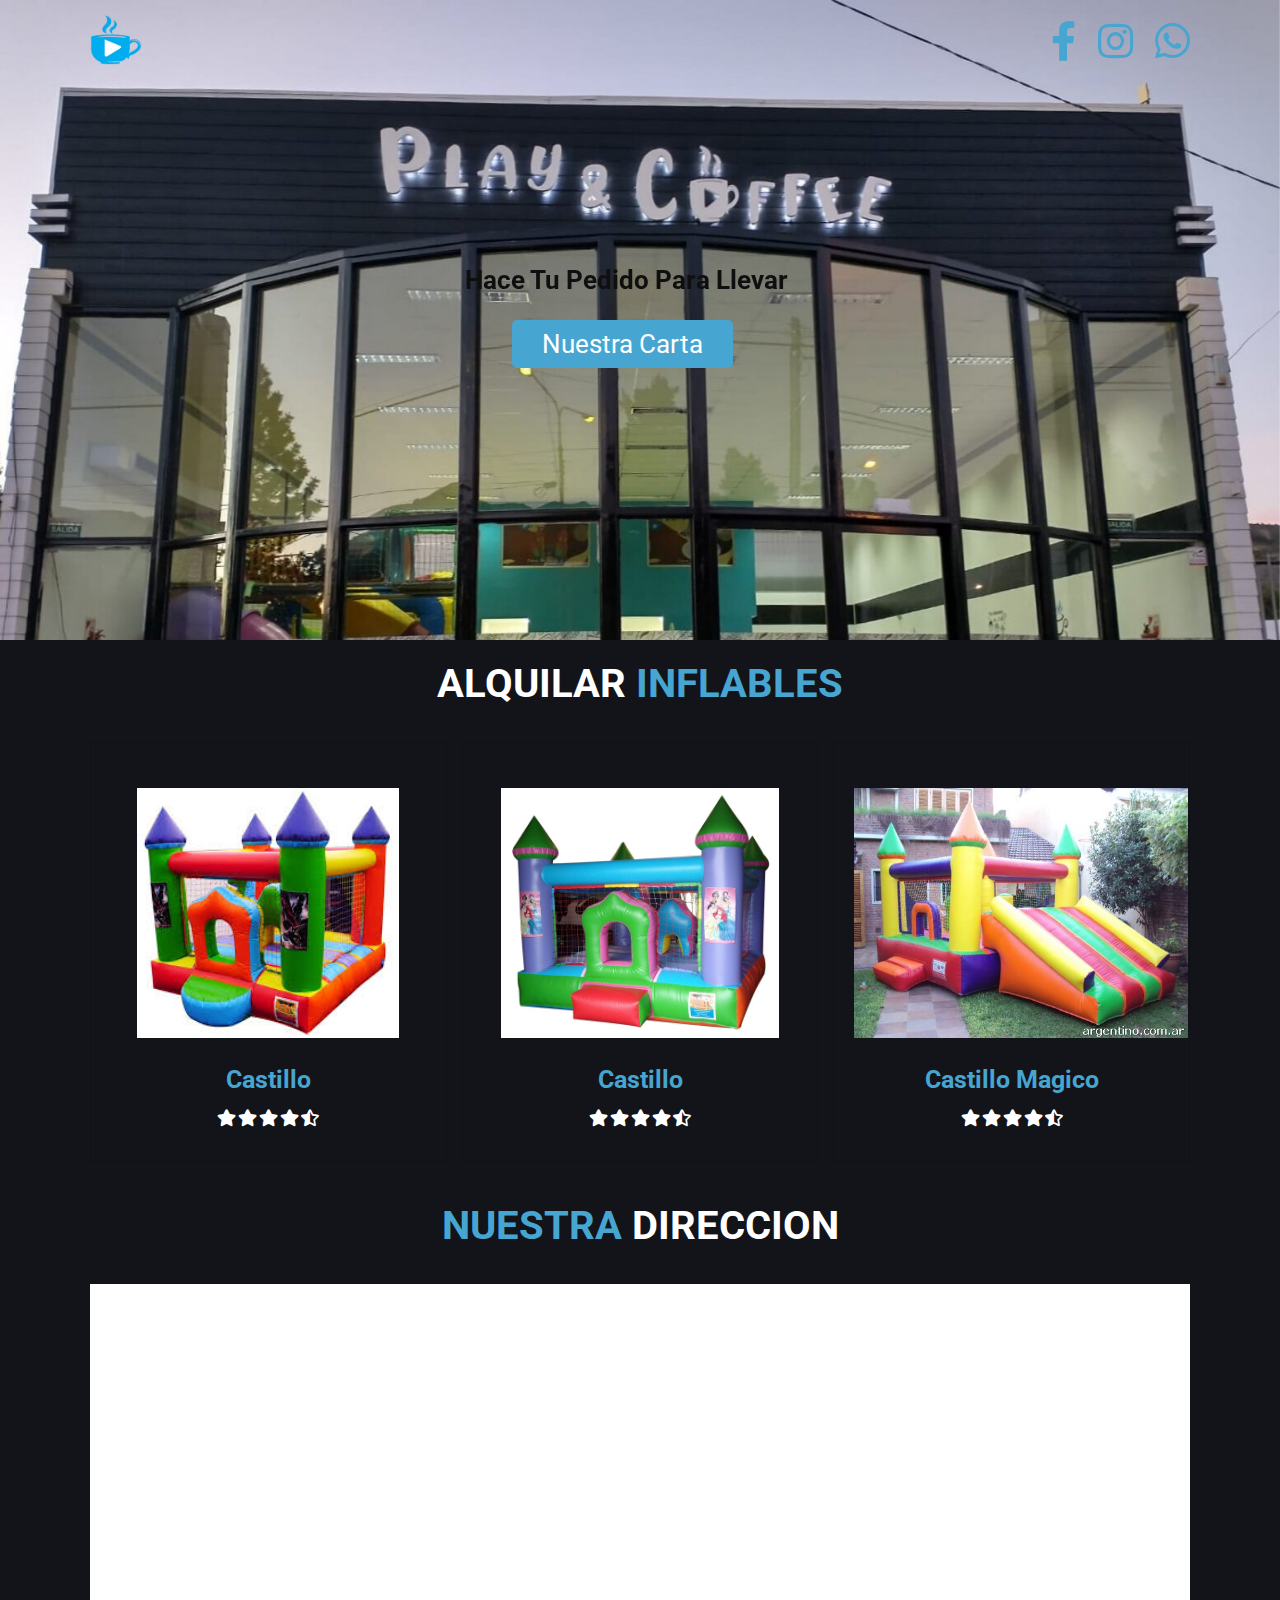
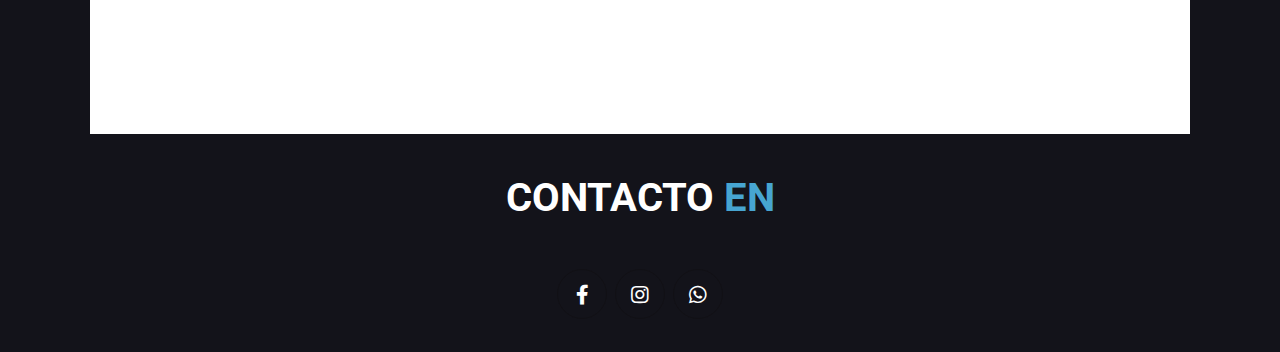
==== index.html @ 8869e9f8 "first commit" ====
<!DOCTYPE html>
<html lang="es">
<head>
  <meta charset="UTF-8">
  <meta http-equiv="X-UA-Compatible" content="IE=edge">
  <meta name="viewport" >
  <link rel="icon" type="image/png" href="/images/logo.png" />
  <link rel="stylesheet" href="https://unpkg.com/swiper/swiper-bundle.min.css"/>
  <link rel="stylesheet" href="/css/estilos.css">
  <link rel="stylesheet" href="https://cdnjs.cloudflare.com/ajax/libs/font-awesome/5.15.4/css/all.min.css">
  <meta name="viewport" content="width=device-width, initial-scale=1.0">
  <title>Play & Coffe</title>
</head>
<body>
  

  <header class="header">

    <a href="#" class="logo">
        <img src="images/logo.png" alt="">
    </a>


    <div class="icons">
        <a href="https://www.facebook.com/play.coffee.12"  class="fab fa-facebook-f"></a>
        <a href="https://www.instagram.com/playcoffee_esquel/" class="fab fa-instagram"></a>   
       <a href="https://api.whatsapp.com/send?phone=2945693070&text=Hola%20te%20escribo%20desde%20la%20pagina%20de%20play%20coffee%20me%20gustaria%20contactarme%20con%20ustedes." class="fab fa-whatsapp"></a> 
    </div>

  </header>

  <div class="swiper mySwiper">
    <div class="swiper-wrapper">
      <div class="swiper-slide">
        <img src="/images/img1.jpg" />
      </div>
      <div class="swiper-slide">
        <img src="/images/img5.jpg" />
      </div>
      <div class="swiper-slide">
        <img src="/images/img3.jpg" />
      </div>
      <div class="swiper-slide">
        <img src="/images/img4.jpg" />
      </div>
    </div>
    <!-- <div class="swiper-button-next"></div> -->
    <!-- <div class="swiper-button-prev"></div> -->
    <!-- <div class="swiper-pagination"></div> -->
  
  
     <h1>Hace tu pedido para llevar</h1>
    <button class="button"><a href="/menu.html">Nuestra carta</a></button>
         

  </div>
  
  


  <section class="products" id="products">

    <h1 class="heading"> Alquilar <span>Inflables</span> </h1>

    <div class="box-container">

        <div class="box">
            <!-- <div class="icons">
                <a href="#" class="fas fa-shopping-cart"></a>
                <a href="#" class="fas fa-heart"></a>
                <a href="#" class="fas fa-eye"></a>
            </div> -->
            <div class="image">
                <img src="images/inflable1.jpeg" alt="">
            </div>
            <div class="content">
                <h3>Castillo</h3>
                <div class="stars">
                    <i class="fas fa-star"></i>
                    <i class="fas fa-star"></i>
                    <i class="fas fa-star"></i>
                    <i class="fas fa-star"></i>
                    <i class="fas fa-star-half-alt"></i>
                </div>
                <!-- <div class="price">$15.99 <span>$20.99</span></div> -->
            </div>
        </div>

        <div class="box">
            <!-- <div class="icons">
                <a href="#" class="fas fa-shopping-cart"></a>
                <a href="#" class="fas fa-heart"></a>
                <a href="#" class="fas fa-eye"></a>
            </div> -->
            <div class="image">
                <img src="images/inflable2.jpg" alt="">
            </div>
            <div class="content">
                <h3>Castillo</h3>
                <div class="stars">
                    <i class="fas fa-star"></i>
                    <i class="fas fa-star"></i>
                    <i class="fas fa-star"></i>
                    <i class="fas fa-star"></i>
                    <i class="fas fa-star-half-alt"></i>
                </div>
                <!-- <div class="price"><span>$20.99</span></div> -->
            </div>
        </div>

        <div class="box">
            <div class="image">
                <img src="images/inflable3.jpg" alt="">
            </div>
            <div class="content">
                <h3>Castillo magico</h3>
                <div class="stars">
                    <i class="fas fa-star"></i>
                    <i class="fas fa-star"></i>
                    <i class="fas fa-star"></i>
                    <i class="fas fa-star"></i>
                    <i class="fas fa-star-half-alt"></i>
                </div>
                <!-- <div class="price">$15.99 <span>$20.99</span></div> -->
            </div>
        </div>

    </div>

</section>


<section class="contact" id="contact">

  <h1 class="heading"> <span>Nuestra </span> direccion </h1>

  <div class="row">

      <iframe class="map" src="https://www.google.com/maps/embed?pb=!1m18!1m12!1m3!1d2922.5053724775084!2d-71.30582628494669!3d-42.904381579154105!2m3!1f0!2f0!3f0!3m2!1i1024!2i768!4f13.1!3m3!1m2!1s0x961dad603b9bc92f%3A0xb3a872627542bf66!2sPlay%20Coffee!5e0!3m2!1ses-419!2sar!4v1647810078936!5m2!1ses-419!2sar" width="600" height="450" style="border:0;" allowfullscreen="" loading="lazy"></iframe>
  </div>

</section>

<section class="footer">

  <h1 class="heading"> Contacto <span> en</span></h1>

  <div class="share">
      <a href="https://www.facebook.com/play.coffee.12" class="fab fa-facebook-f"></a>
      <a href="https://www.instagram.com/playcoffee_esquel/" class="fab fa-instagram"></a>   
      <a href="https://api.whatsapp.com/send?phone=2945693070&text=Hola%20te%20escribo%20desde%20la%20pagina%20de%20play%20coffee%20me%20gustaria%20contactarme%20con%20ustedes." class="fab fa-whatsapp"></a>    
  </div>

</section>  
<script src="https://unpkg.com/swiper/swiper-bundle.min.js"></script>

  <script src="/script/script.js"></script>
</body>
</html>
---- css/estilos.css ----
@import url('https://fonts.googleapis.com/css2?family=Roboto:wght@100;300;400;500;700&display=swap');

:root{
    --main-color:#47a5d1;
    --black:#13131a;
    --bg:#fff;
    --border:.1rem solid rgba(12, 11, 11, 0.3);
}

*{
    font-family: 'Roboto', sans-serif;
    margin:0; padding:0;
    box-sizing: border-box;
    outline: none; border:none;
    text-decoration: none;
    text-transform: capitalize;
    transition: .2s linear;
}

section{
  padding:2rem 7%;
}

html{
    font-size: 62.5%;
    overflow-x: hidden;
    scroll-padding-top: 9rem;
    scroll-behavior: smooth;
}
.heading{
  text-align: center;
  color:var(--bg);
  text-transform: uppercase;
  padding-bottom: 3.5rem;
  font-size: 4rem;
}

.heading span{
  color:var(--main-color);
  text-transform: uppercase;
}




/* inicio header */
.header{
  display: flex;
  align-items: center;
  justify-content: space-between;
  padding:1.5rem 7%;
  position: absolute;
  top:0; left: 0; right: 0;
  z-index: 1000;
}

.header .logo img{
  height: 5rem;
  
}

.header .navbar a{
  margin:0 1rem;
  font-size: 1.6rem;
  color:black;
}

.header .navbar a:hover{
  color:var(--main-color);
  border-bottom: .1rem solid var(--main-color);
  padding-bottom: .5rem;
}

.header .icons a{
  color:var(--main-color);
  cursor: pointer;
  font-size: 4rem;
  margin-left: 2rem;
}

.header .icons div:hover{
  color:var(--main-color);
}




/* fin header */

/* inicio swiper */
.swiper {
  display: flex;
  width: 100%;
  height: auto;
  max-height: 640px;
}

.swiper h1{
  border-radius: 5px;
  position: absolute;
  top: 40%;
  left: 34%;
  margin: auto;
  z-index: 99;
  color: rgb(15, 15, 15);
  text-align: center;
  font-size: 2.6em;
  padding:.9rem 3rem;
  /* background:#47a5d1; */

}





.swiper .button{
    border-radius: 5px;
    position: absolute;
    top: 50%;
    left: 40%;
    margin: auto;
    z-index: 99;
    color: rgb(250, 250, 250);
    text-align: center;
    font-size: 2.6em;
    padding:.9rem 3rem;
    background:#47a5d1;
    cursor: pointer;
  
}

.swiper .button a{
  color: var(--bg);
}


.swiper .button:hover{

  letter-spacing: .2rem;
}

.swiper-slide {
  text-align: center;
  font-size: 18px;
  background: #fff;

  /* Center slide text vertically */
  display: -webkit-box;
  display: -ms-flexbox;
  display: -webkit-flex;
  display: flex;
  -webkit-box-pack: center;
  -ms-flex-pack: center;
  -webkit-justify-content: center;
  justify-content: center;
  -webkit-box-align: center;
  -ms-flex-align: center;
  -webkit-align-items: center;
  align-items: center;
}

.swiper-slide img {
  display: block;
  width: 100%;
  height: 100%;
  object-fit: cover;
}

.swiper .box-container{
  display: grid;
  grid-template-columns: repeat(auto-fit, minmax(30rem, 1fr));
  gap:1.5rem;
  background: #13131a;
  /* background: var(--black); */
}

/* fin swiper */

/* inicio productos */
.products{
  background: var(--black);
}

.products .box-container{
  display: grid;
  grid-template-columns: repeat(auto-fit, minmax(30rem, 1fr));
  gap:1.5rem;
  /* background: var(--black); */
}

.products .box-container .box{
  text-align: center;
  border:var(--border);
  padding: 2rem;
}

.products .box-container .box .icons a{
  height: 5rem;
  width: 5rem;
  line-height: 5rem;
  font-size: 2rem;
  border:var(--border);
  color:#fff;
  margin:.3rem;
}

.products .box-container .box .icons a:hover{
  background:var(--main-color);
}

.products .box-container .box .image{
  padding: 2.5rem 0;
}

.products .box-container .box .image img{
  height: 25rem;
}

.products .box-container .box .content h3{
  color:var(--main-color);
  font-size: 2.5rem;
}

.products .box-container .box .content .stars{
  padding: 1.5rem;
}

.products .box-container .box .content .stars i{
  font-size: 1.7rem;
  color: var(--bg);
}

.products .box-container .box .content .price{
  color:#fff;
  font-size: 2.5rem;
}

.products .box-container .box .content .price span{
  text-decoration: line-through;
  font-weight: lighter;
  font-size: 1.5rem;
}
/* fin productos */
/* inicio contacto */
.contact{
  background: var(--black);
}
.contact .row{
  display: flex;
  background:var(--bg);
  flex-wrap: wrap;
  gap:1rem;
}

.contact .row .map{
  flex:1 1 45rem;
  width: 100%;
  object-fit: cover;
}
/* fin productos */


.footer{
  background:var(--black);
  text-align: center;
}

.footer .share{
  padding:1rem 0;
}

.footer .share a{
  height: 5rem;
  width: 5rem;
  line-height: 5rem;
  font-size: 2rem;
  color:#fff;
  border:var(--border);
  margin:.3rem;
  border-radius: 50%;
}

.footer .share a:hover{
  background-color: var(--main-color);
}

.footer .links{
  display: flex;
  justify-content: center;
  flex-wrap: wrap;
  padding:2rem 0;
  gap:1rem;
}

.footer .links a{
  padding:.7rem 2rem;
  color:#fff;
  border:var(--border);
  font-size: 2rem;
}

.footer .links a:hover{
  background:var(--main-color);
}

.footer .credit{
  font-size: 2rem;
  color:#fff;
  font-weight: lighter;
  padding:1.5rem;
}

.footer .credit span{
  color:var(--main-color);
}

/* Media */
@media(max-width: 780px){

 
  .header .logo img{
    margin-top: 9px;
    height: 2.5rem;
  }
 
  .header .icons a{
    color:var(--main-color);

    cursor: pointer;
    font-size: 3rem;
    margin-left: 2rem;
  }


  .swiper h1{
    border-radius: 5px;
    position: absolute;
    top: 23%;
    left: 4%;
    margin: auto;
    z-index: 99;
    color: rgb(250, 250, 250);
    text-align: center;
    font-size: 2.1em;
    padding:.9rem 3rem;
    /* background:#47a5d1; */
  
  }
  
  .swiper .button{
      border-radius: 5px;
      position: absolute;
      top: 34%;
      left: 20%;
      margin: auto;
      z-index: 99;
      color: rgb(250, 250, 250);
      text-align: center;
      font-size: 1.6em;
      padding:.7rem 3rem;
      background:#47a5d1;
      cursor: pointer;
    
  }
}



@media(max-width: 480px){

 
  .header .logo img{
    margin-top: 9px;
    height: 2.5rem;
  }
 
  .header .icons a{
    color:var(--main-color);

    cursor: pointer;
    font-size: 2.5rem;
    margin-left: 2rem;
  }


  .swiper h1{
    border-radius: 5px;
    position: absolute;
    top: 23%;
    left: 4%;
    margin: auto;
    z-index: 99;
    color: rgb(250, 250, 250);
    text-align: center;
    font-size: 1.6em;
    padding:.9rem 3rem;
    /* background:#47a5d1; */
  
  }
  
  .swiper .button{
      border-radius: 5px;
      position: absolute;
      top: 34%;
      left: 20%;
      margin: auto;
      z-index: 99;
      color: rgb(250, 250, 250);
      text-align: center;
      font-size: 1.6em;
      padding:.7rem 3rem;
      background:#47a5d1;
      cursor: pointer;
    
  }
}


@media(max-width: 480px){

 
  .header .logo img{
    margin-top: 9px;
    height: 1.5rem;
  }
 
  .header .icons a{
    color:var(--main-color);

    cursor: pointer;
    font-size: 1.5rem;
    margin-left: 2rem;
  }


  .swiper h1{
    border-radius: 5px;
    position: absolute;
    top: 27%;
    left: 10%;
    margin: auto;
    z-index: 99;
    color: rgb(250, 250, 250);
    text-align: center;
    font-size: 0.9rem;
    padding:.9rem 3rem;
    /* background:#47a5d1; */
  
  }
  
  .swiper .button{
      border-radius: 5px;
      position: absolute;
      top: 39%;
      left: 25%;
      margin: auto;
      z-index: 99;
      color: rgb(250, 250, 250);
      text-align: center;
      font-size: 0.6em;
      padding:.7rem 3rem;
      background:#47a5d1;
      cursor: pointer;
    
  }
}
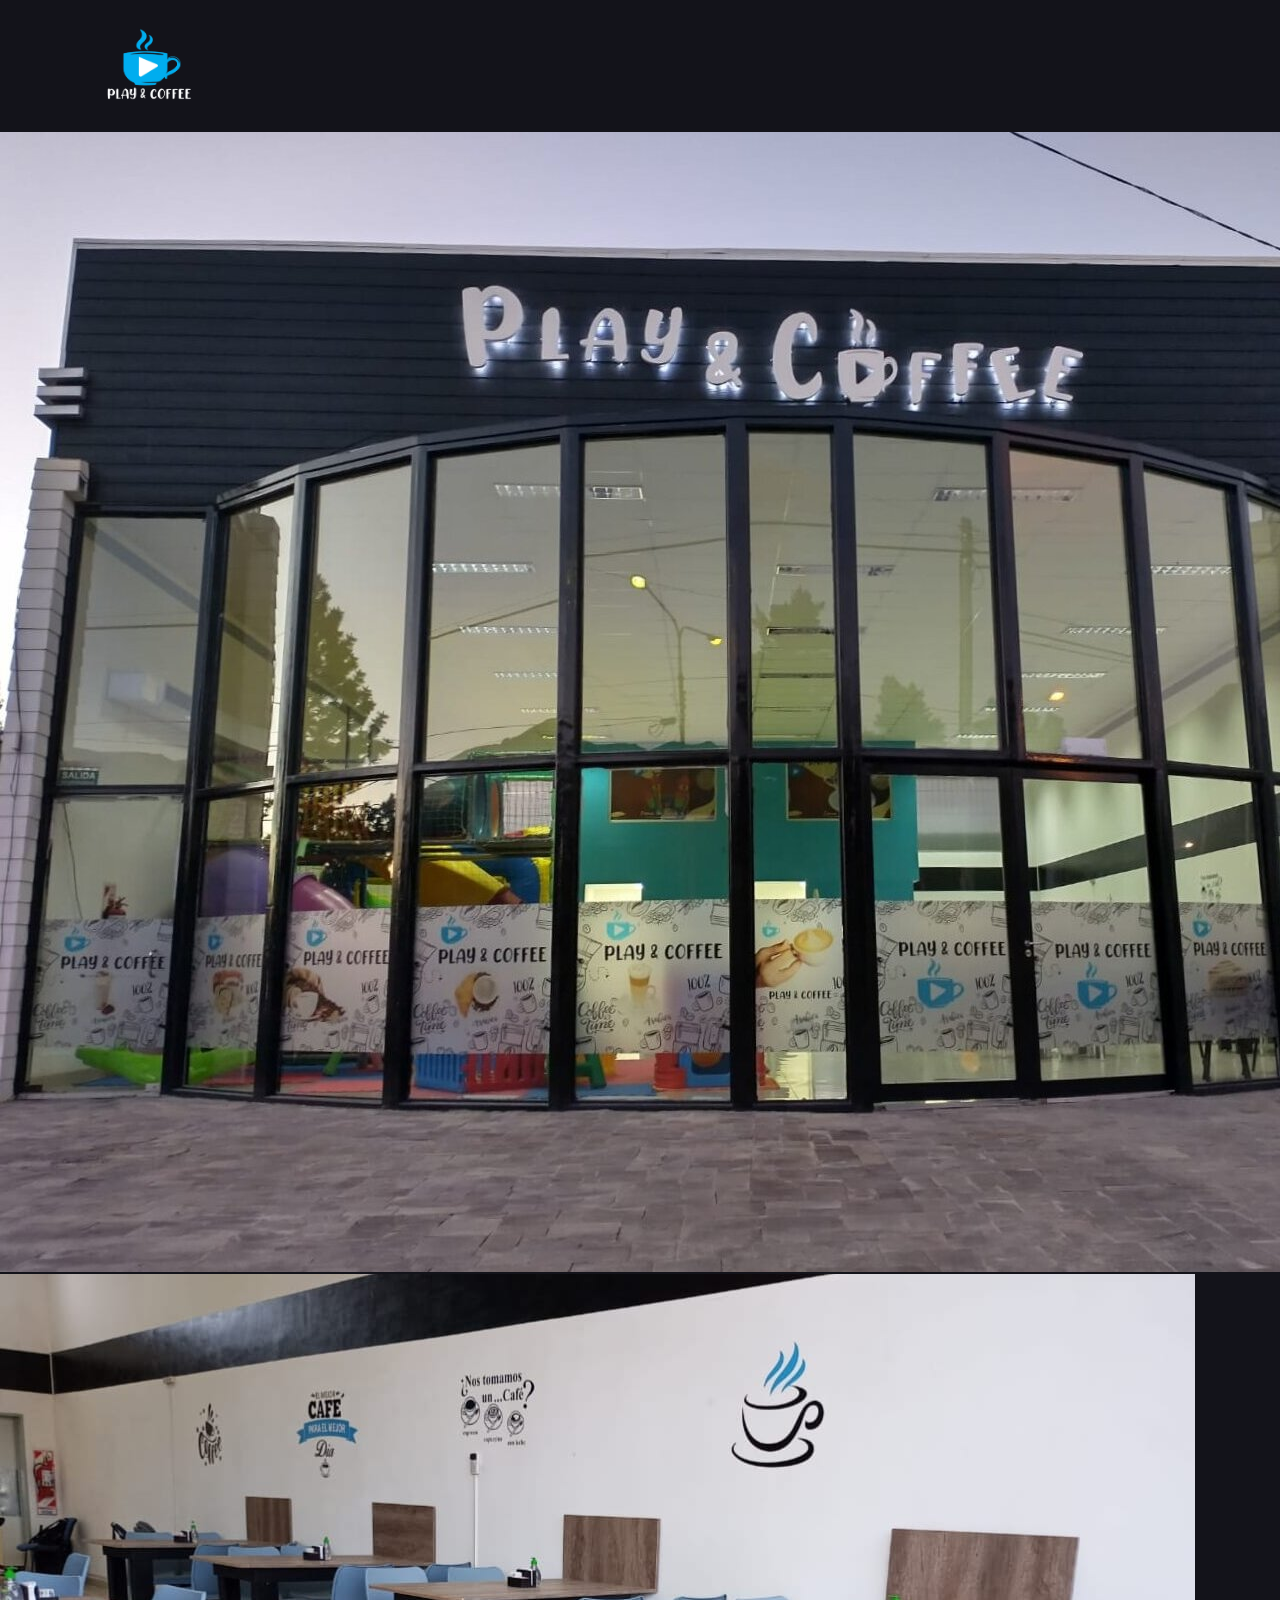
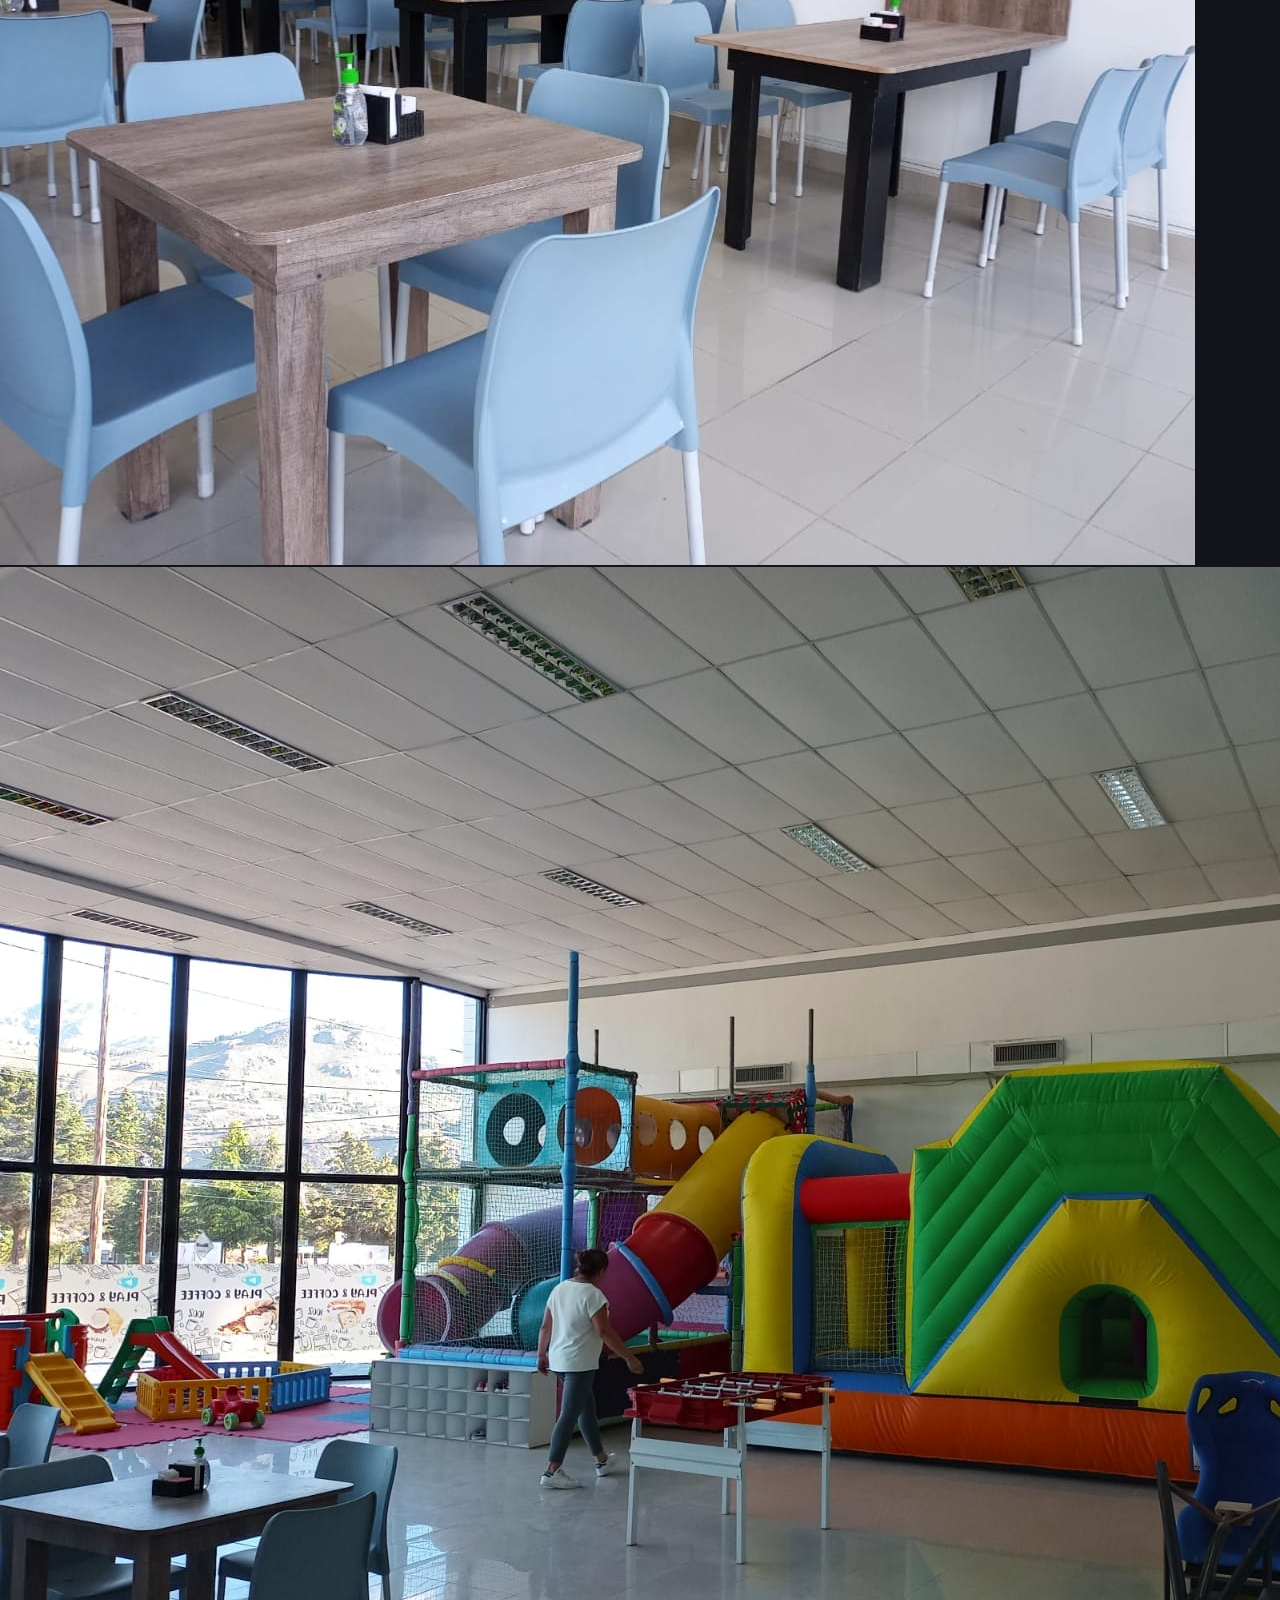
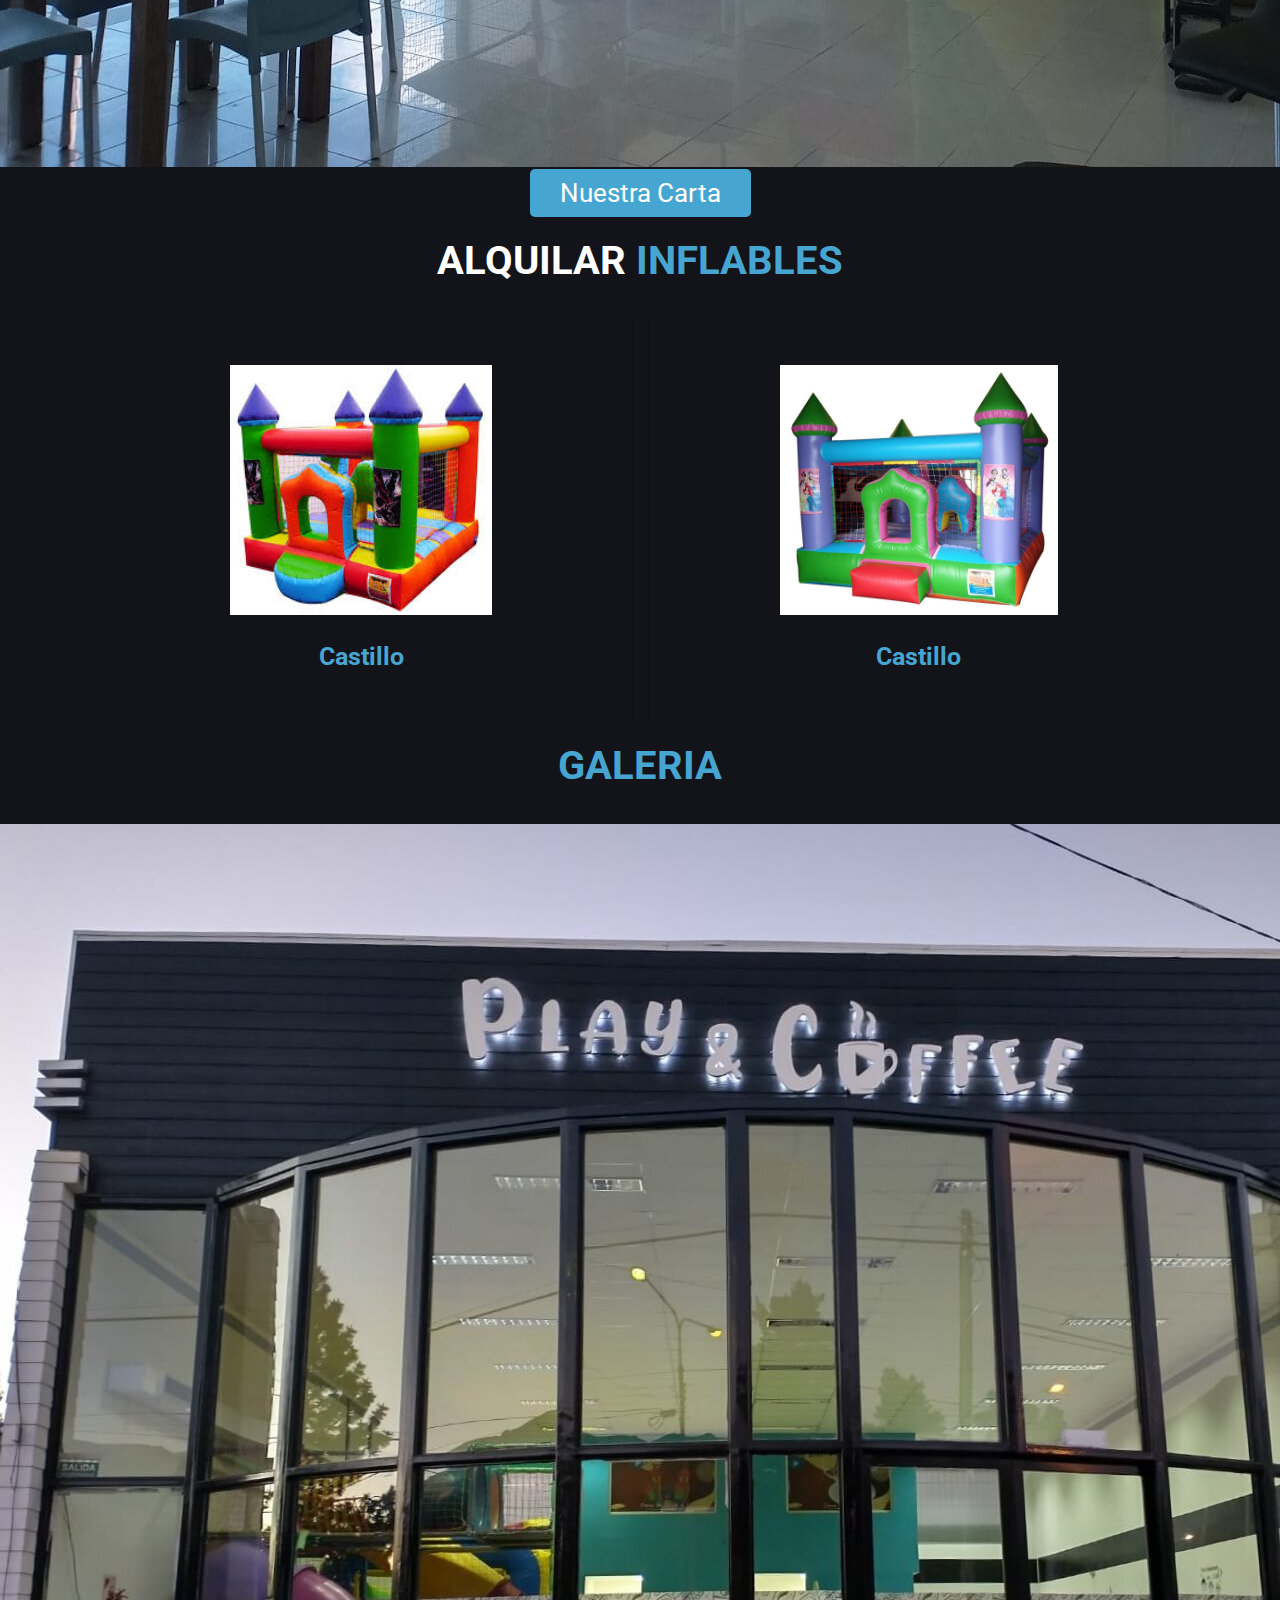
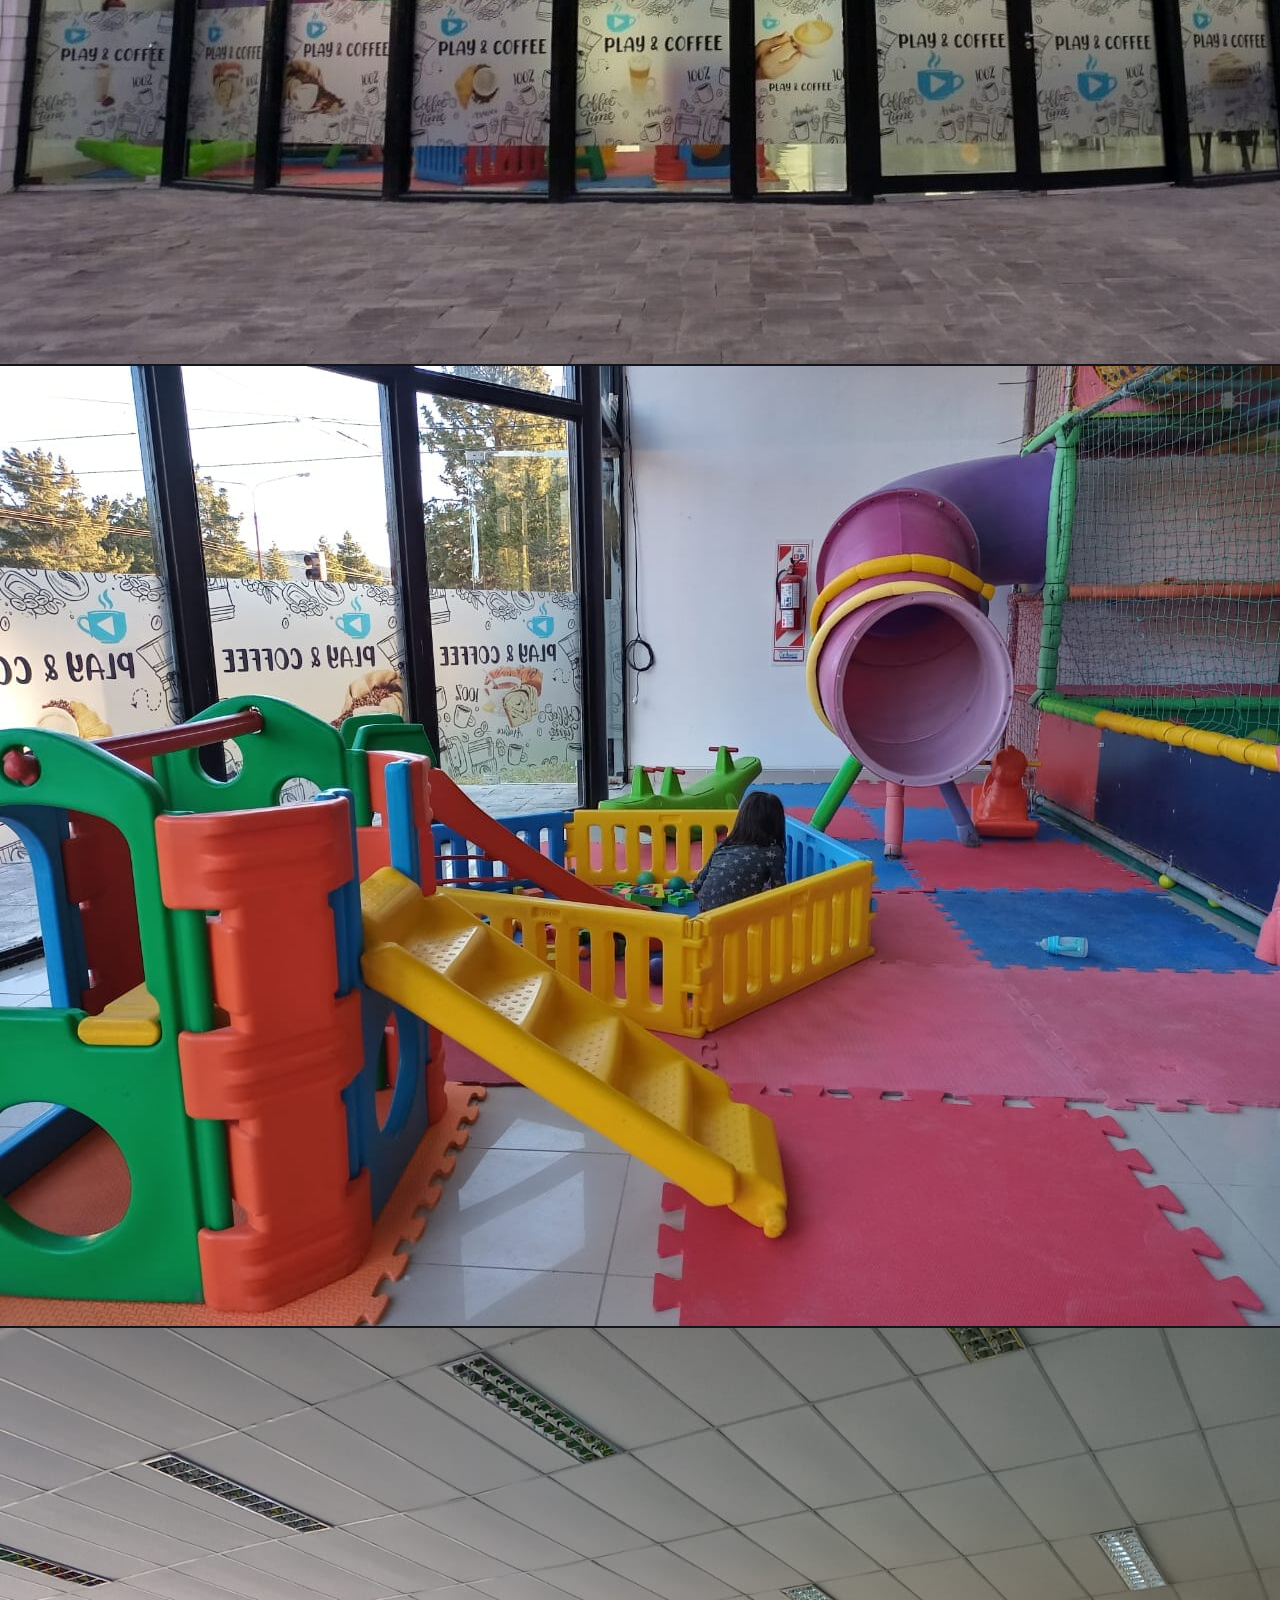
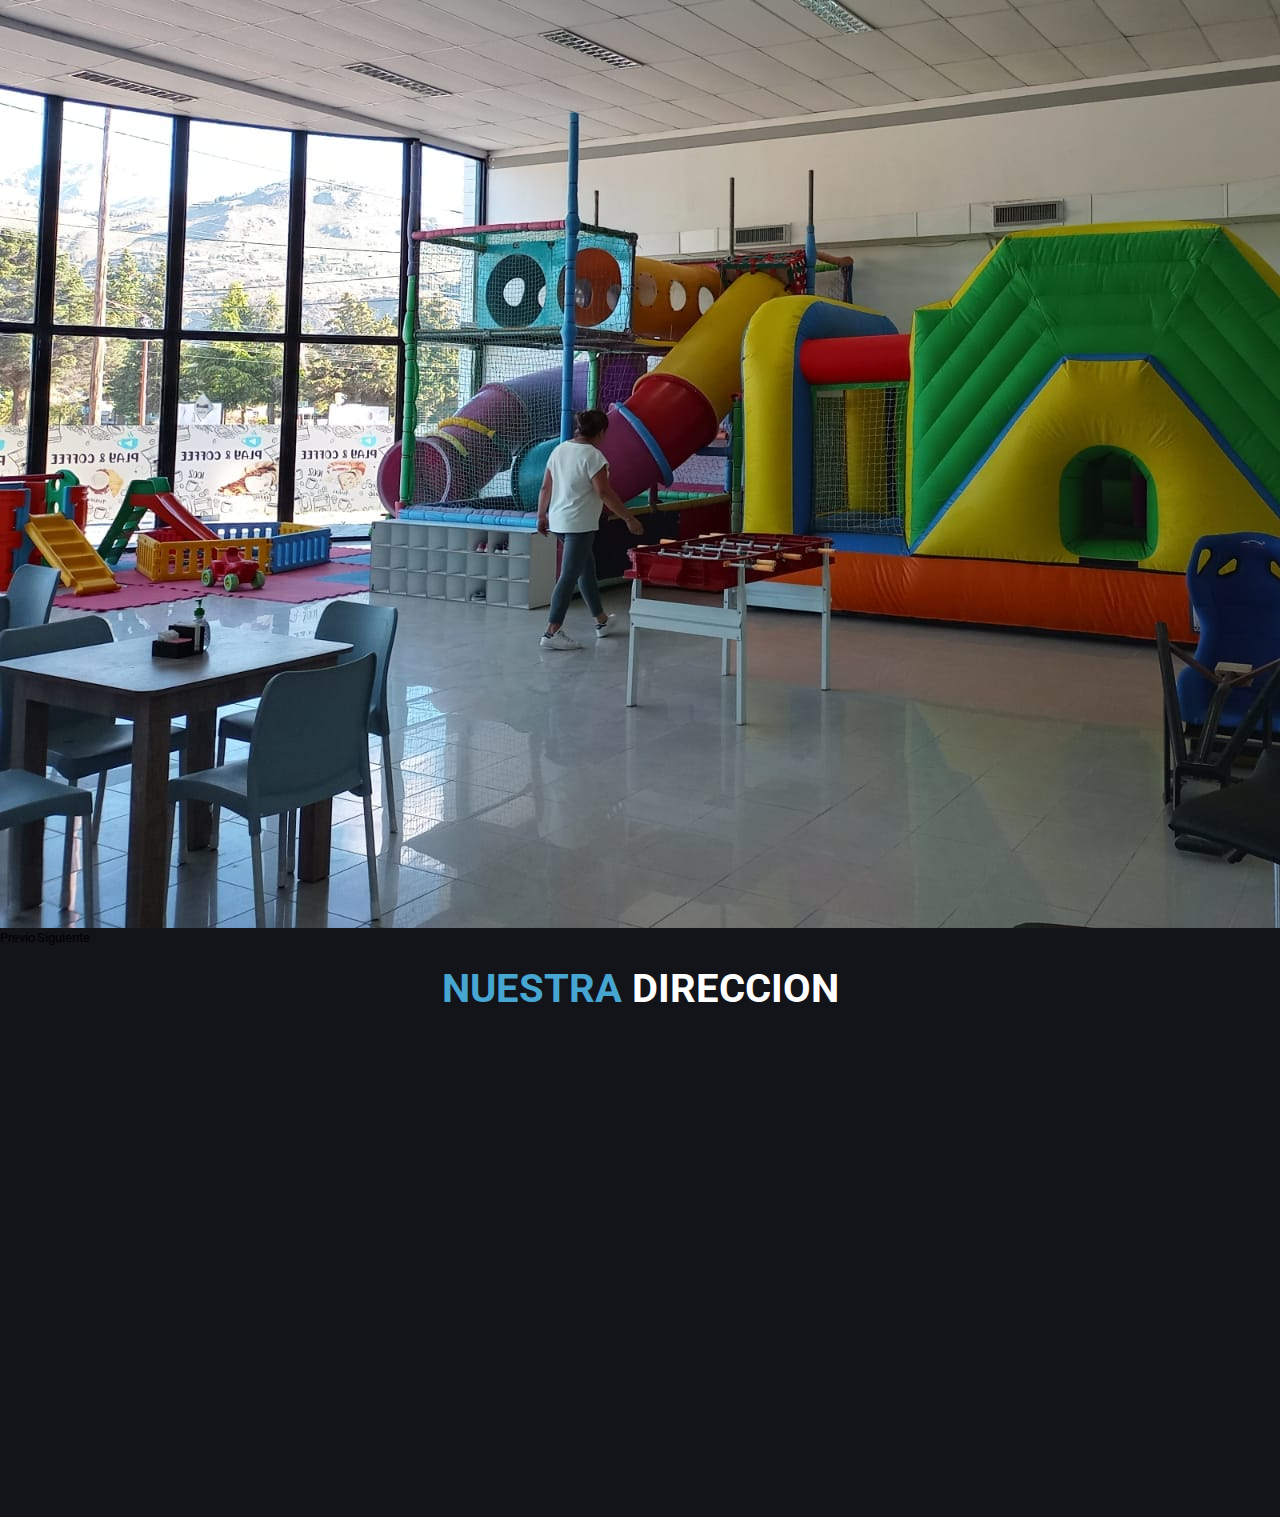
==== commit 7d5f6bdb: "segundo commit" ====
--- a/index.html
+++ b/index.html
@@ -1,159 +1,152 @@
 <!DOCTYPE html>
 <html lang="es">
-<head>
-  <meta charset="UTF-8">
-  <meta http-equiv="X-UA-Compatible" content="IE=edge">
-  <meta name="viewport" >
-  <link rel="icon" type="image/png" href="/images/logo.png" />
-  <link rel="stylesheet" href="https://unpkg.com/swiper/swiper-bundle.min.css"/>
-  <link rel="stylesheet" href="/css/estilos.css">
-  <link rel="stylesheet" href="https://cdnjs.cloudflare.com/ajax/libs/font-awesome/5.15.4/css/all.min.css">
-  <meta name="viewport" content="width=device-width, initial-scale=1.0">
-  <title>Play & Coffe</title>
-</head>
-<body>
-  
+  <head>
+    <meta charset="UTF-8" />
+    <meta http-equiv="X-UA-Compatible" content="IE=edge" />
+    <meta name="viewport" content="width=device-width, initial-scale=1.0" />
+    <link rel="icon" type="image/png" href="/images/icon.png" />
+    <link href="https://cdn.jsdelivr.net/npm/bootstrap@5.0.2/dist/css/bootstrap.min.css" rel="stylesheet" integrity="sha384-EVSTQN3/azprG1Anm3QDgpJLIm9Nao0Yz1ztcQTwFspd3yD65VohhpuuCOmLASjC" crossorigin="anonymous">
+    <link rel="stylesheet" href="https://cdnjs.cloudflare.com/ajax/libs/font-awesome/6.1.1/css/all.min.css" integrity="sha512-KfkfwYDsLkIlwQp6LFnl8zNdLGxu9YAA1QvwINks4PhcElQSvqcyVLLD9aMhXd13uQjoXtEKNosOWaZqXgel0g==" crossorigin="anonymous" referrerpolicy="no-referrer" />
+    <link rel="stylesheet" href="/css/estilos.css" />
 
-  <header class="header">
+    <meta name="viewport" content="width=device-width, initial-scale=1.0" />
+    <title>Play & Coffee</title>
+  </head>
+  <body>
+    <header class="header">
+      <a href="#" class="logo">
+        <img src="/images/logo.png" alt="" />
+      </a>
 
-    <a href="#" class="logo">
-        <img src="images/logo.png" alt="">
-    </a>
+      <div class="icons">
+        <a
+          href="https://www.facebook.com/play.coffee.12"
+          class="fab fa-facebook-f"
+        ></a>
+        <a
+          href="https://www.instagram.com/playcoffee_esquel/"
+          class="fab fa-instagram"
+        ></a>
+        <a
+          href="https://api.whatsapp.com/send?phone=2945693070&text=Hola%20te%20escribo%20desde%20la%20pagina%20de%20play%20coffee%20me%20gustaria%20contactarme%20con%20ustedes."
+          class="fab fa-whatsapp"
+        ></a>
+      </div>
+    </header>
 
 
-    <div class="icons">
-        <a href="https://www.facebook.com/play.coffee.12"  class="fab fa-facebook-f"></a>
-        <a href="https://www.instagram.com/playcoffee_esquel/" class="fab fa-instagram"></a>   
-       <a href="https://api.whatsapp.com/send?phone=2945693070&text=Hola%20te%20escribo%20desde%20la%20pagina%20de%20play%20coffee%20me%20gustaria%20contactarme%20con%20ustedes." class="fab fa-whatsapp"></a> 
+
+    <div id="carouselExampleSlidesOnly" class="carousel slide" data-bs-ride="carousel">
+      <div class="carousel-inner">
+        <div class="carousel-item active">
+          <img src="/images/img1.jpg" class="d-block w-100" alt="...">
+        </div>
+        <div class="carousel-item">
+          <img src="/images/img5.jpg" class="d-block w-100" alt="...">
+        </div>
+        <div class="carousel-item">
+          <img src="/images/img3.jpg" class="d-block w-100" alt="...">
+        </div>
+      </div>
     </div>
 
-  </header>
 
-  <div class="swiper mySwiper">
-    <div class="swiper-wrapper">
-      <div class="swiper-slide">
-        <img src="/images/img1.jpg" />
-      </div>
-      <div class="swiper-slide">
-        <img src="/images/img5.jpg" />
-      </div>
-      <div class="swiper-slide">
-        <img src="/images/img3.jpg" />
-      </div>
-      <div class="swiper-slide">
-        <img src="/images/img4.jpg" />
-      </div>
-    </div>
-    <!-- <div class="swiper-button-next"></div> -->
-    <!-- <div class="swiper-button-prev"></div> -->
-    <!-- <div class="swiper-pagination"></div> -->
+   
+
+    <did class="btn">
+      <button class="button"><a href="/menu.html">Nuestra carta</a></button>
+    </did>
+
   
-  
-     <h1>Hace tu pedido para llevar</h1>
-    <button class="button"><a href="/menu.html">Nuestra carta</a></button>
-         
+    
 
-  </div>
-  
-  
+    <section class="products" id="products">
+      <h1 class="heading">Alquilar <span>Inflables</span></h1>
 
-
-  <section class="products" id="products">
-
-    <h1 class="heading"> Alquilar <span>Inflables</span> </h1>
-
-    <div class="box-container">
-
+      <div class="box-container">
         <div class="box">
-            <!-- <div class="icons">
-                <a href="#" class="fas fa-shopping-cart"></a>
-                <a href="#" class="fas fa-heart"></a>
-                <a href="#" class="fas fa-eye"></a>
-            </div> -->
-            <div class="image">
-                <img src="images/inflable1.jpeg" alt="">
-            </div>
-            <div class="content">
-                <h3>Castillo</h3>
-                <div class="stars">
-                    <i class="fas fa-star"></i>
-                    <i class="fas fa-star"></i>
-                    <i class="fas fa-star"></i>
-                    <i class="fas fa-star"></i>
-                    <i class="fas fa-star-half-alt"></i>
-                </div>
-                <!-- <div class="price">$15.99 <span>$20.99</span></div> -->
-            </div>
+          <div class="image">
+            <img src="images/inflable1.jpeg" alt="" />
+          </div>
+          <div class="content">
+            <h3>Castillo</h3>
+            <div class="stars"></div>
+          </div>
         </div>
 
         <div class="box">
-            <!-- <div class="icons">
-                <a href="#" class="fas fa-shopping-cart"></a>
-                <a href="#" class="fas fa-heart"></a>
-                <a href="#" class="fas fa-eye"></a>
-            </div> -->
-            <div class="image">
-                <img src="images/inflable2.jpg" alt="">
+          <div class="image">
+            <img src="images/inflable2.jpg" alt="" />
+          </div>
+          <div class="content">
+            <h3>Castillo</h3>
+            <div class="stars">
+              <i class="fas fa-star"></i>
+              <i class="fas fa-star"></i>
+              <i class="fas fa-star"></i>
+              <i class="fas fa-star"></i>
+              <i class="fas fa-star-half-alt"></i>
             </div>
-            <div class="content">
-                <h3>Castillo</h3>
-                <div class="stars">
-                    <i class="fas fa-star"></i>
-                    <i class="fas fa-star"></i>
-                    <i class="fas fa-star"></i>
-                    <i class="fas fa-star"></i>
-                    <i class="fas fa-star-half-alt"></i>
-                </div>
-                <!-- <div class="price"><span>$20.99</span></div> -->
-            </div>
+            <!-- <div class="price"><span>$20.99</span></div> -->
+          </div>
         </div>
+      </div>
+    </section>
 
-        <div class="box">
-            <div class="image">
-                <img src="images/inflable3.jpg" alt="">
-            </div>
-            <div class="content">
-                <h3>Castillo magico</h3>
-                <div class="stars">
-                    <i class="fas fa-star"></i>
-                    <i class="fas fa-star"></i>
-                    <i class="fas fa-star"></i>
-                    <i class="fas fa-star"></i>
-                    <i class="fas fa-star-half-alt"></i>
-                </div>
-                <!-- <div class="price">$15.99 <span>$20.99</span></div> -->
-            </div>
-        </div>
+ <!-- Swiper -->
 
+ <div id="carouselExampleFade" class="carousel slide carousel-fade" data-bs-ride="carousel">
+  <h1 class="heading"><span>Galeria</span></h1>
+  <div class="carousel-inner">
+    <div class="carousel-item active">
+      <img src="/images/img1.jpg" class="d-block w-100" alt="...">
+    </div>
+    <div class="carousel-item">
+      <img src="/images/img4.jpg" class="d-block w-100" alt="...">
+    </div>
+    <div class="carousel-item">
+      <img src="/images/img3.jpg" class="d-block w-100 " alt="...">
+    </div>
+  </div>
+  <button class="carousel-control-prev" type="button" data-bs-target="#carouselExampleFade" data-bs-slide="prev">
+    <span class="carousel-control-prev-icon" aria-hidden="true"></span>
+    <span class="visually-hidden">Previo</span>
+  </button>
+  <button class="carousel-control-next" type="button" data-bs-target="#carouselExampleFade" data-bs-slide="next">
+    <span class="carousel-control-next-icon" aria-hidden="true"></span>
+    <span class="visually-hidden">Siguiente</span>
+  </button>
+</div>
+
+
+    <section class="contact" id="contact">
+      <h1 class="heading"><span>Nuestra </span> direccion</h1>
+
+      <div class="row">
+        <iframe
+          class="map"
+          src="https://www.google.com/maps/embed?pb=!1m18!1m12!1m3!1d2922.5053724775084!2d-71.30582628494669!3d-42.904381579154105!2m3!1f0!2f0!3f0!3m2!1i1024!2i768!4f13.1!3m3!1m2!1s0x961dad603b9bc92f%3A0xb3a872627542bf66!2sPlay%20Coffee!5e0!3m2!1ses-419!2sar!4v1647810078936!5m2!1ses-419!2sar"
+          width="600"
+          height="450"
+          style="border: 0"
+          allowfullscreen=""
+          loading="lazy"
+        ></iframe>
+      </div>
+    </section>
+
+     
+
+    <div class="social">
+      <a href=""><i class="fa-brands fa-facebook"></i> </a>
+      <a href=""><i class="fa-brands fa-whatsapp"></i> </a>
+      <a href=""><i class="fa-solid fa-envelope"></i> </a>
+      <a href=""><i class="fa-brands fa-instagram"></i> </a>
     </div>
 
-</section>
 
 
-<section class="contact" id="contact">
-
-  <h1 class="heading"> <span>Nuestra </span> direccion </h1>
-
-  <div class="row">
-
-      <iframe class="map" src="https://www.google.com/maps/embed?pb=!1m18!1m12!1m3!1d2922.5053724775084!2d-71.30582628494669!3d-42.904381579154105!2m3!1f0!2f0!3f0!3m2!1i1024!2i768!4f13.1!3m3!1m2!1s0x961dad603b9bc92f%3A0xb3a872627542bf66!2sPlay%20Coffee!5e0!3m2!1ses-419!2sar!4v1647810078936!5m2!1ses-419!2sar" width="600" height="450" style="border:0;" allowfullscreen="" loading="lazy"></iframe>
-  </div>
-
-</section>
-
-<section class="footer">
-
-  <h1 class="heading"> Contacto <span> en</span></h1>
-
-  <div class="share">
-      <a href="https://www.facebook.com/play.coffee.12" class="fab fa-facebook-f"></a>
-      <a href="https://www.instagram.com/playcoffee_esquel/" class="fab fa-instagram"></a>   
-      <a href="https://api.whatsapp.com/send?phone=2945693070&text=Hola%20te%20escribo%20desde%20la%20pagina%20de%20play%20coffee%20me%20gustaria%20contactarme%20con%20ustedes." class="fab fa-whatsapp"></a>    
-  </div>
-
-</section>  
-<script src="https://unpkg.com/swiper/swiper-bundle.min.js"></script>
-
-  <script src="/script/script.js"></script>
-</body>
-</html>+    <script src="https://cdn.jsdelivr.net/npm/bootstrap@5.0.2/dist/js/bootstrap.bundle.min.js" integrity="sha384-MrcW6ZMFYlzcLA8Nl+NtUVF0sA7MsXsP1UyJoMp4YLEuNSfAP+JcXn/tWtIaxVXM" crossorigin="anonymous"></script>
+    <script src="/script/script.js"></script>
+  </body>
+</html>
--- a/css/estilos.css
+++ b/css/estilos.css
@@ -1,10 +1,11 @@
 @import url('https://fonts.googleapis.com/css2?family=Roboto:wght@100;300;400;500;700&display=swap');
-
+@import url('https://fonts.googleapis.con/css2?family=Poppins:wght@700&display=swap');
 :root{
     --main-color:#47a5d1;
     --black:#13131a;
     --bg:#fff;
     --border:.1rem solid rgba(12, 11, 11, 0.3);
+    --bgh1: #47a5d141;
 }
 
 *{
@@ -15,6 +16,11 @@
     text-decoration: none;
     text-transform: capitalize;
     transition: .2s linear;
+    background: var(--black);
+}
+
+a{
+  text-decoration: none;
 }
 
 section{
@@ -49,13 +55,14 @@
   align-items: center;
   justify-content: space-between;
   padding:1.5rem 7%;
-  position: absolute;
+  position: relative;
   top:0; left: 0; right: 0;
   z-index: 1000;
+  background: var(--black);
 }
 
 .header .logo img{
-  height: 5rem;
+  height: 10rem;
   
 }
 
@@ -84,41 +91,17 @@
 
 
 
-
-/* fin header */
-
-/* inicio swiper */
-.swiper {
-  display: flex;
-  width: 100%;
-  height: auto;
-  max-height: 640px;
-}
-
-.swiper h1{
-  border-radius: 5px;
-  position: absolute;
-  top: 40%;
-  left: 34%;
-  margin: auto;
-  z-index: 99;
-  color: rgb(15, 15, 15);
-  text-align: center;
-  font-size: 2.6em;
-  padding:.9rem 3rem;
-  /* background:#47a5d1; */
-
-}
-
-
-
-
-
-.swiper .button{
+.btn{
+  display: flex;
+  flex-flow: column nowrap;
+  align-items: center;
+  background: var(--black);
+}
+
+.btn .button{
     border-radius: 5px;
-    position: absolute;
-    top: 50%;
-    left: 40%;
+    top: 80%;
+    left: 80%;
     margin: auto;
     z-index: 99;
     color: rgb(250, 250, 250);
@@ -130,52 +113,18 @@
   
 }
 
-.swiper .button a{
+ .button a{
   color: var(--bg);
-}
-
-
-.swiper .button:hover{
+  background: #47a5d1;
+}
+
+
+.button:hover{
 
   letter-spacing: .2rem;
 }
 
-.swiper-slide {
-  text-align: center;
-  font-size: 18px;
-  background: #fff;
-
-  /* Center slide text vertically */
-  display: -webkit-box;
-  display: -ms-flexbox;
-  display: -webkit-flex;
-  display: flex;
-  -webkit-box-pack: center;
-  -ms-flex-pack: center;
-  -webkit-justify-content: center;
-  justify-content: center;
-  -webkit-box-align: center;
-  -ms-flex-align: center;
-  -webkit-align-items: center;
-  align-items: center;
-}
-
-.swiper-slide img {
-  display: block;
-  width: 100%;
-  height: 100%;
-  object-fit: cover;
-}
-
-.swiper .box-container{
-  display: grid;
-  grid-template-columns: repeat(auto-fit, minmax(30rem, 1fr));
-  gap:1.5rem;
-  background: #13131a;
-  /* background: var(--black); */
-}
-
-/* fin swiper */
+
 
 /* inicio productos */
 .products{
@@ -315,153 +264,135 @@
   color:var(--main-color);
 }
 
+.contacto{
+  background:url(/fondo.jpg);
+  background-position: center;
+  background-attachment: contain;
+  background-size: cover;
+  display: flex;
+  flex-flow: column nowrap;
+}
+
+
+
+
+@keyframes animate{
+  0%,10%,100%
+  {
+    width: 0;
+  }
+  70%,90%
+  {
+    width:100%;
+  }
+ }
+ 
+
+
+
+
 /* Media */
-@media(max-width: 780px){
-
- 
-  .header .logo img{
-    margin-top: 9px;
-    height: 2.5rem;
-  }
- 
-  .header .icons a{
-    color:var(--main-color);
-
-    cursor: pointer;
-    font-size: 3rem;
-    margin-left: 2rem;
-  }
-
-
+@media screen and (max-width: 885px){
   .swiper h1{
     border-radius: 5px;
     position: absolute;
-    top: 23%;
-    left: 4%;
+    top: 40%;
+    left: 34%;
     margin: auto;
     z-index: 99;
-    color: rgb(250, 250, 250);
+    color: var(--bg);
+    background:var(--bgh1);
     text-align: center;
-    font-size: 2.1em;
+    font-size: 2.0em;
     padding:.9rem 3rem;
-    /* background:#47a5d1; */
-  
-  }
+  }
+  
   
   .swiper .button{
       border-radius: 5px;
-      position: absolute;
-      top: 34%;
-      left: 20%;
+      position: relative;
+      top: 50%;
+      left: 40%;
       margin: auto;
       z-index: 99;
       color: rgb(250, 250, 250);
       text-align: center;
-      font-size: 1.6em;
-      padding:.7rem 3rem;
+      font-size: 2.6em;
+      padding:.8rem 3rem;
       background:#47a5d1;
       cursor: pointer;
     
   }
-}
-
-
-
-@media(max-width: 480px){
-
- 
-  .header .logo img{
-    margin-top: 9px;
-    height: 2.5rem;
-  }
- 
-  .header .icons a{
-    color:var(--main-color);
-
-    cursor: pointer;
-    font-size: 2.5rem;
-    margin-left: 2rem;
-  }
-
-
+  
+}
+
+
+@media screen and (max-width: 720px){
   .swiper h1{
     border-radius: 5px;
-    position: absolute;
-    top: 23%;
-    left: 4%;
+    position: relative;
+    top: 40%;
+    left: 25%;
     margin: auto;
     z-index: 99;
-    color: rgb(250, 250, 250);
+    color: var(--bg);
+    background:var(--bgh1);
     text-align: center;
-    font-size: 1.6em;
+    font-size: 2.0em;
     padding:.9rem 3rem;
-    /* background:#47a5d1; */
-  
-  }
+  }
+  
   
   .swiper .button{
       border-radius: 5px;
       position: absolute;
-      top: 34%;
-      left: 20%;
+      top: 50%;
+      left: 32%;
       margin: auto;
       z-index: 99;
       color: rgb(250, 250, 250);
       text-align: center;
-      font-size: 1.6em;
-      padding:.7rem 3rem;
+      font-size: 2.6em;
+      padding:.8rem 3rem;
       background:#47a5d1;
       cursor: pointer;
     
   }
-}
-
-
-@media(max-width: 480px){
-
- 
-  .header .logo img{
-    margin-top: 9px;
-    height: 1.5rem;
-  }
- 
-  .header .icons a{
-    color:var(--main-color);
-
-    cursor: pointer;
-    font-size: 1.5rem;
-    margin-left: 2rem;
-  }
-
-
+  
+}
+
+@media screen and (max-width: 625px){
   .swiper h1{
     border-radius: 5px;
     position: absolute;
-    top: 27%;
-    left: 10%;
+    top: 45%;
+    left: 20%;
     margin: auto;
     z-index: 99;
-    color: rgb(250, 250, 250);
+    color: var(--bg);
+    background:var(--bgh1);
     text-align: center;
-    font-size: 0.9rem;
+    font-size: 2.0em;
     padding:.9rem 3rem;
-    /* background:#47a5d1; */
-  
-  }
+  }
+  
   
   .swiper .button{
       border-radius: 5px;
       position: absolute;
-      top: 39%;
-      left: 25%;
+      top: 58%;
+      left: 27%;
       margin: auto;
       z-index: 99;
       color: rgb(250, 250, 250);
       text-align: center;
-      font-size: 0.6em;
-      padding:.7rem 3rem;
+      font-size: 2.6em;
+      padding:.8rem 3rem;
       background:#47a5d1;
       cursor: pointer;
     
   }
-}+  
+}
+
+
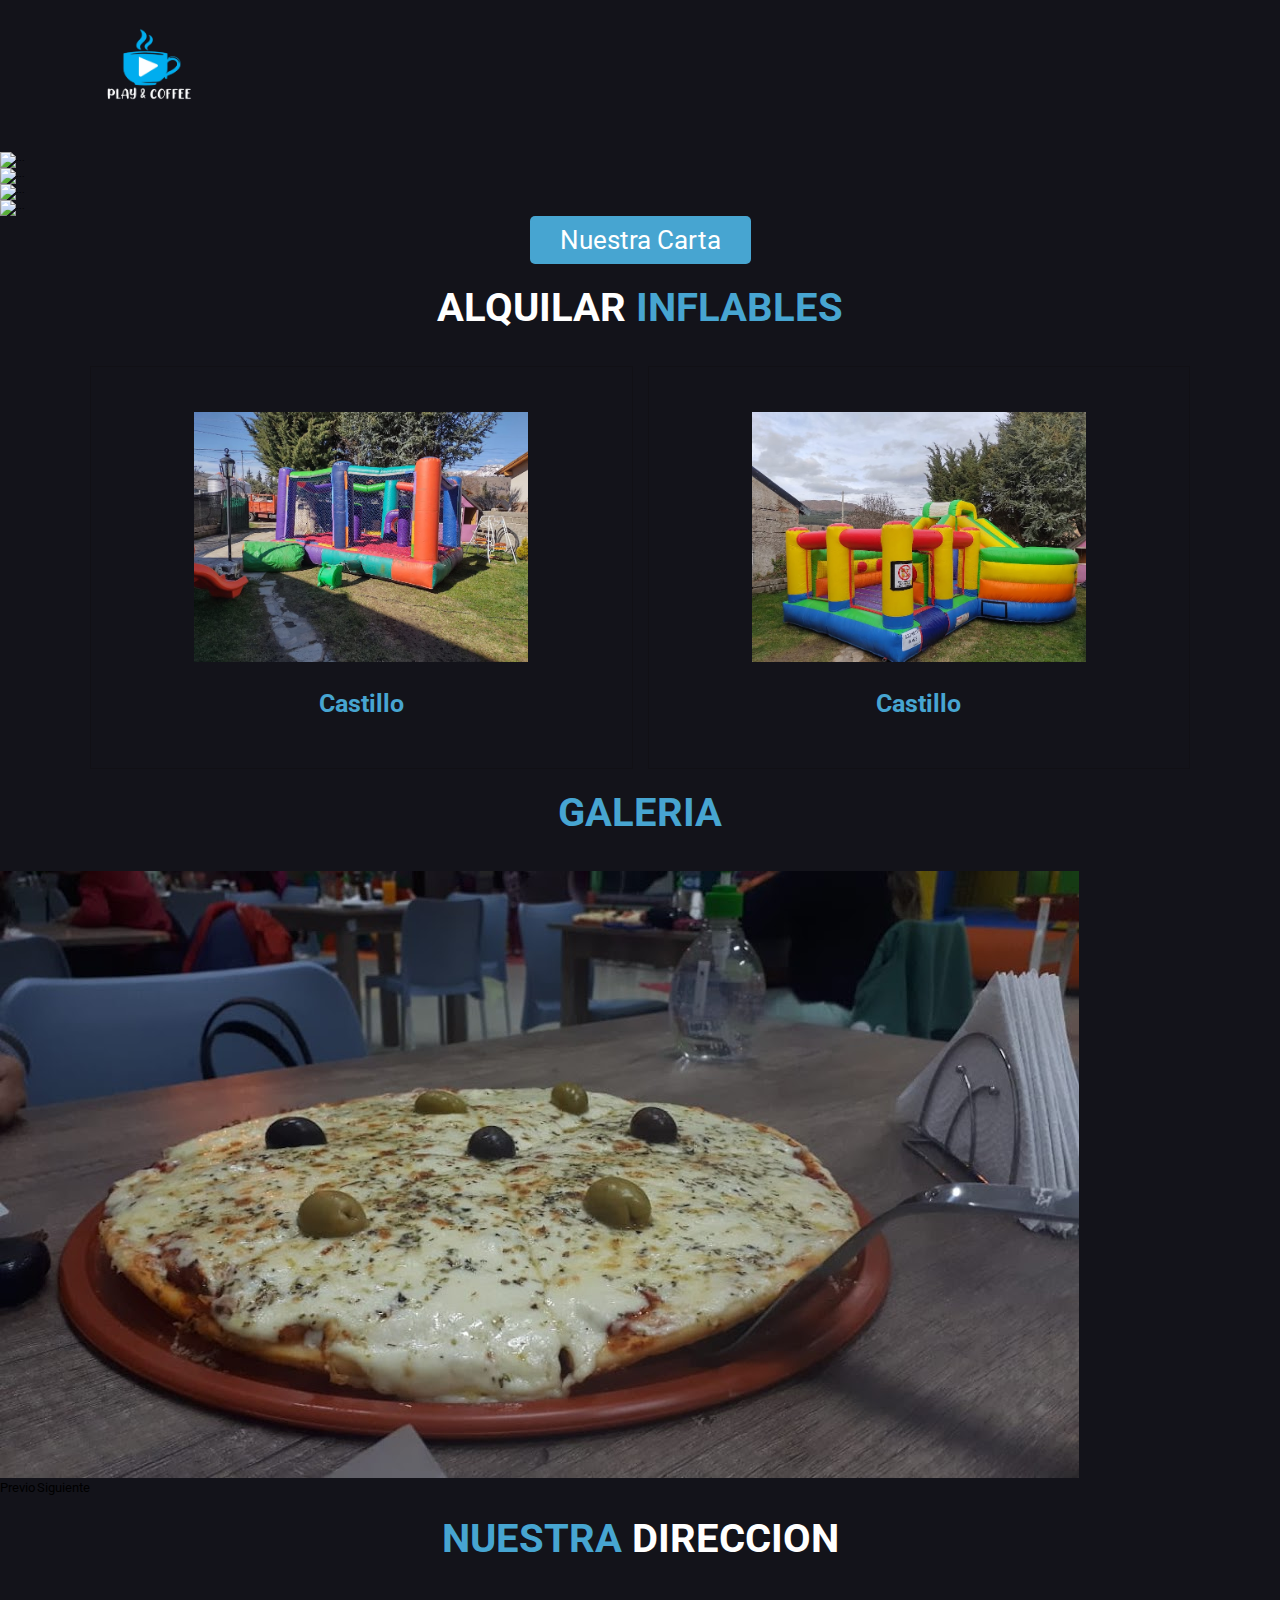
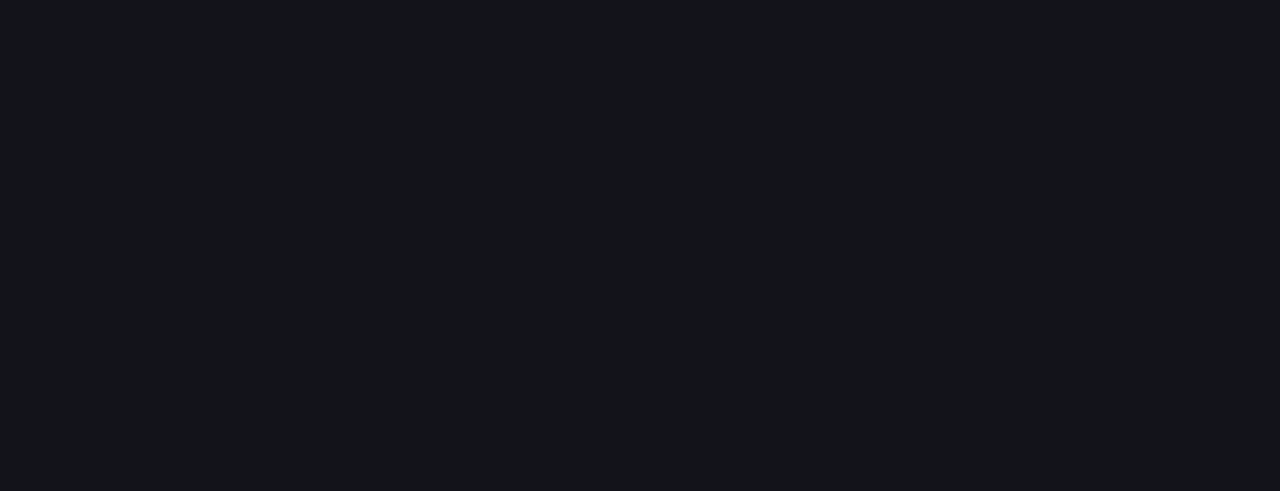
==== commit d603a39c: "tercer commit" ====
--- a/index.html
+++ b/index.html
@@ -3,7 +3,7 @@
   <head>
     <meta charset="UTF-8" />
     <meta http-equiv="X-UA-Compatible" content="IE=edge" />
-    <meta name="viewport" content="width=device-width, initial-scale=1.0" />
+    <meta name="viewport" content="width=device-width, user-scalable=no, initial-scale=1.0", maximum-scale="1.0, minmum-scale=1.0">
     <link rel="icon" type="image/png" href="/images/icon.png" />
     <link href="https://cdn.jsdelivr.net/npm/bootstrap@5.0.2/dist/css/bootstrap.min.css" rel="stylesheet" integrity="sha384-EVSTQN3/azprG1Anm3QDgpJLIm9Nao0Yz1ztcQTwFspd3yD65VohhpuuCOmLASjC" crossorigin="anonymous">
     <link rel="stylesheet" href="https://cdnjs.cloudflare.com/ajax/libs/font-awesome/6.1.1/css/all.min.css" integrity="sha512-KfkfwYDsLkIlwQp6LFnl8zNdLGxu9YAA1QvwINks4PhcElQSvqcyVLLD9aMhXd13uQjoXtEKNosOWaZqXgel0g==" crossorigin="anonymous" referrerpolicy="no-referrer" />
@@ -13,6 +13,10 @@
     <title>Play & Coffee</title>
   </head>
   <body>
+
+
+
+
     <header class="header">
       <a href="#" class="logo">
         <img src="/images/logo.png" alt="" />
@@ -47,6 +51,9 @@
         <div class="carousel-item">
           <img src="/images/img3.jpg" class="d-block w-100" alt="...">
         </div>
+        <div class="carousel-item">
+          <img src="/images/img6.jpg" class="d-block w-100" alt="...">
+        </div>
       </div>
     </div>
 
@@ -66,11 +73,17 @@
       <div class="box-container">
         <div class="box">
           <div class="image">
-            <img src="images/inflable1.jpeg" alt="" />
+            <img src="images/inflable1.jpg" alt="" />
           </div>
           <div class="content">
             <h3>Castillo</h3>
-            <div class="stars"></div>
+            <div class="stars">
+              <i class="fas fa-star"></i>
+              <i class="fas fa-star"></i>
+              <i class="fas fa-star"></i>
+              <i class="fas fa-star"></i>
+              <i class="fas fa-star-half-alt"></i>
+            </div>
           </div>
         </div>
 
@@ -99,13 +112,7 @@
   <h1 class="heading"><span>Galeria</span></h1>
   <div class="carousel-inner">
     <div class="carousel-item active">
-      <img src="/images/img1.jpg" class="d-block w-100" alt="...">
-    </div>
-    <div class="carousel-item">
-      <img src="/images/img4.jpg" class="d-block w-100" alt="...">
-    </div>
-    <div class="carousel-item">
-      <img src="/images/img3.jpg" class="d-block w-100 " alt="...">
+      <img src="/images/img7.jpg" class="d-block w-100" h-alt="...">
     </div>
   </div>
   <button class="carousel-control-prev" type="button" data-bs-target="#carouselExampleFade" data-bs-slide="prev">
@@ -137,12 +144,16 @@
 
      
 
-    <div class="social">
-      <a href=""><i class="fa-brands fa-facebook"></i> </a>
-      <a href=""><i class="fa-brands fa-whatsapp"></i> </a>
-      <a href=""><i class="fa-solid fa-envelope"></i> </a>
-      <a href=""><i class="fa-brands fa-instagram"></i> </a>
+    <div class="redes-sociales">
+      <ul>
+        <a href="https://www.facebook.com/play.coffee.12"><i class="fa-brands fa-facebook"></i> </a>
+        <a href=""><i class="fa-brands fa-whatsapp"></i> </a>
+        <a href="mailto:playcoffee@gmail.com?subject=Recibir Informacion&body=Hola te escribo desde tu pagina web y me gustaria contactarme con usted."><i class="fa-solid fa-envelope"></i> </a>
+        <a href="https://www.instagram.com/playcoffee_esquel/"><i class="fa-brands fa-instagram"></i> </a>
+      </ul>
     </div>
+
+
 
 
 
@@ -150,3 +161,4 @@
     <script src="/script/script.js"></script>
   </body>
 </html>
+
--- a/css/estilos.css
+++ b/css/estilos.css
@@ -19,6 +19,7 @@
     background: var(--black);
 }
 
+
 a{
   text-decoration: none;
 }
@@ -63,7 +64,7 @@
 
 .header .logo img{
   height: 10rem;
-  
+  margin-bottom: 2rem ;
 }
 
 .header .navbar a{
@@ -264,135 +265,27 @@
   color:var(--main-color);
 }
 
-.contacto{
-  background:url(/fondo.jpg);
-  background-position: center;
-  background-attachment: contain;
-  background-size: cover;
-  display: flex;
-  flex-flow: column nowrap;
-}
-
-
-
-
-@keyframes animate{
-  0%,10%,100%
-  {
-    width: 0;
-  }
-  70%,90%
-  {
-    width:100%;
-  }
- }
- 
-
-
-
-
-/* Media */
-@media screen and (max-width: 885px){
-  .swiper h1{
-    border-radius: 5px;
-    position: absolute;
-    top: 40%;
-    left: 34%;
-    margin: auto;
-    z-index: 99;
-    color: var(--bg);
-    background:var(--bgh1);
-    text-align: center;
-    font-size: 2.0em;
-    padding:.9rem 3rem;
-  }
-  
-  
-  .swiper .button{
-      border-radius: 5px;
-      position: relative;
-      top: 50%;
-      left: 40%;
-      margin: auto;
-      z-index: 99;
-      color: rgb(250, 250, 250);
-      text-align: center;
-      font-size: 2.6em;
-      padding:.8rem 3rem;
-      background:#47a5d1;
-      cursor: pointer;
-    
-  }
-  
-}
-
-
-@media screen and (max-width: 720px){
-  .swiper h1{
-    border-radius: 5px;
-    position: relative;
-    top: 40%;
-    left: 25%;
-    margin: auto;
-    z-index: 99;
-    color: var(--bg);
-    background:var(--bgh1);
-    text-align: center;
-    font-size: 2.0em;
-    padding:.9rem 3rem;
-  }
-  
-  
-  .swiper .button{
-      border-radius: 5px;
-      position: absolute;
-      top: 50%;
-      left: 32%;
-      margin: auto;
-      z-index: 99;
-      color: rgb(250, 250, 250);
-      text-align: center;
-      font-size: 2.6em;
-      padding:.8rem 3rem;
-      background:#47a5d1;
-      cursor: pointer;
-    
-  }
-  
-}
-
-@media screen and (max-width: 625px){
-  .swiper h1{
-    border-radius: 5px;
-    position: absolute;
-    top: 45%;
-    left: 20%;
-    margin: auto;
-    z-index: 99;
-    color: var(--bg);
-    background:var(--bgh1);
-    text-align: center;
-    font-size: 2.0em;
-    padding:.9rem 3rem;
-  }
-  
-  
-  .swiper .button{
-      border-radius: 5px;
-      position: absolute;
-      top: 58%;
-      left: 27%;
-      margin: auto;
-      z-index: 99;
-      color: rgb(250, 250, 250);
-      text-align: center;
-      font-size: 2.6em;
-      padding:.8rem 3rem;
-      background:#47a5d1;
-      cursor: pointer;
-    
-  }
-  
-}
-
-
+.redes-sociales{
+  display: flex;
+  align-items: center;
+  flex: 5 auto;
+}
+
+.redes-sociales ul{
+  letter-spacing: 4px;
+}
+
+.redes-sociales ul a {
+  color: var(--main-color);
+  font-size:2rem;
+  text-transform: uppercase;
+  padding-left: 10rem;
+  cursor: pointer; 
+}
+
+a:hover{
+  color:var(--bg);
+  padding-bottom: 0.3rem;
+}
+
+
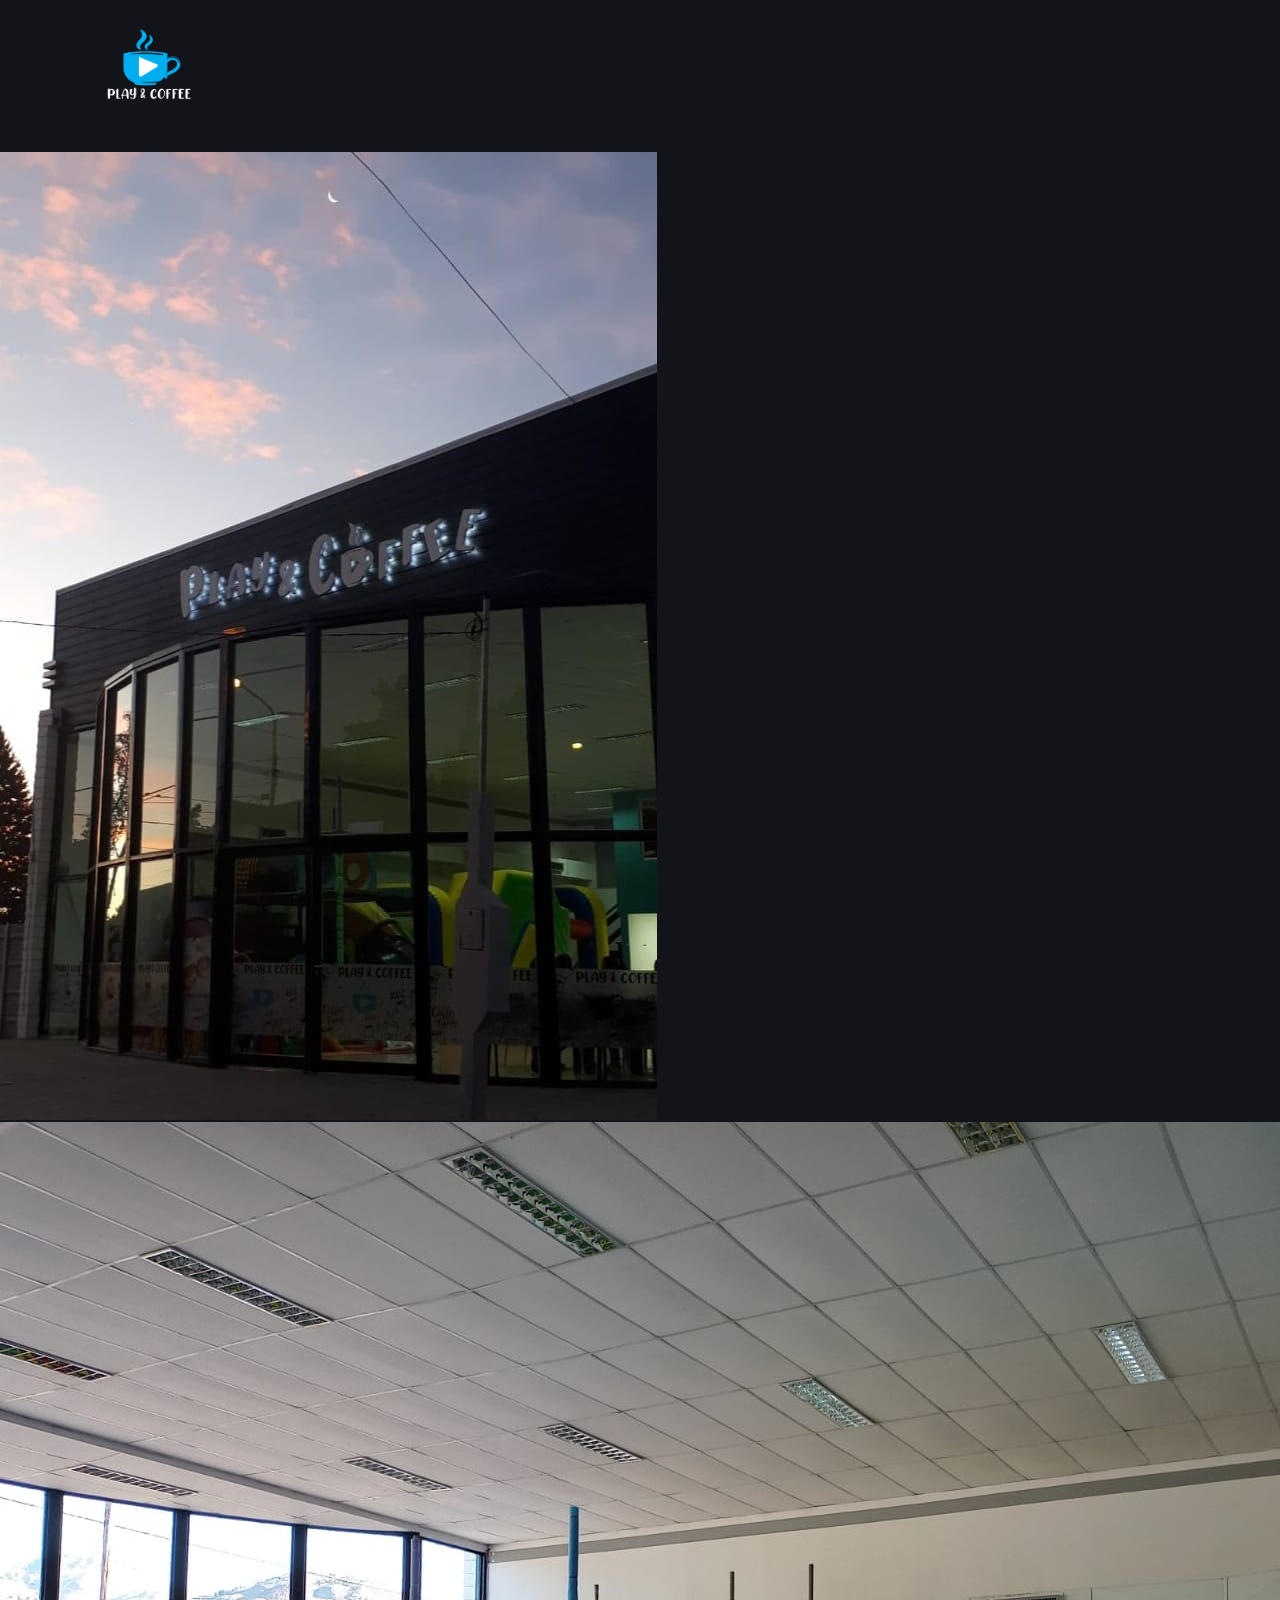
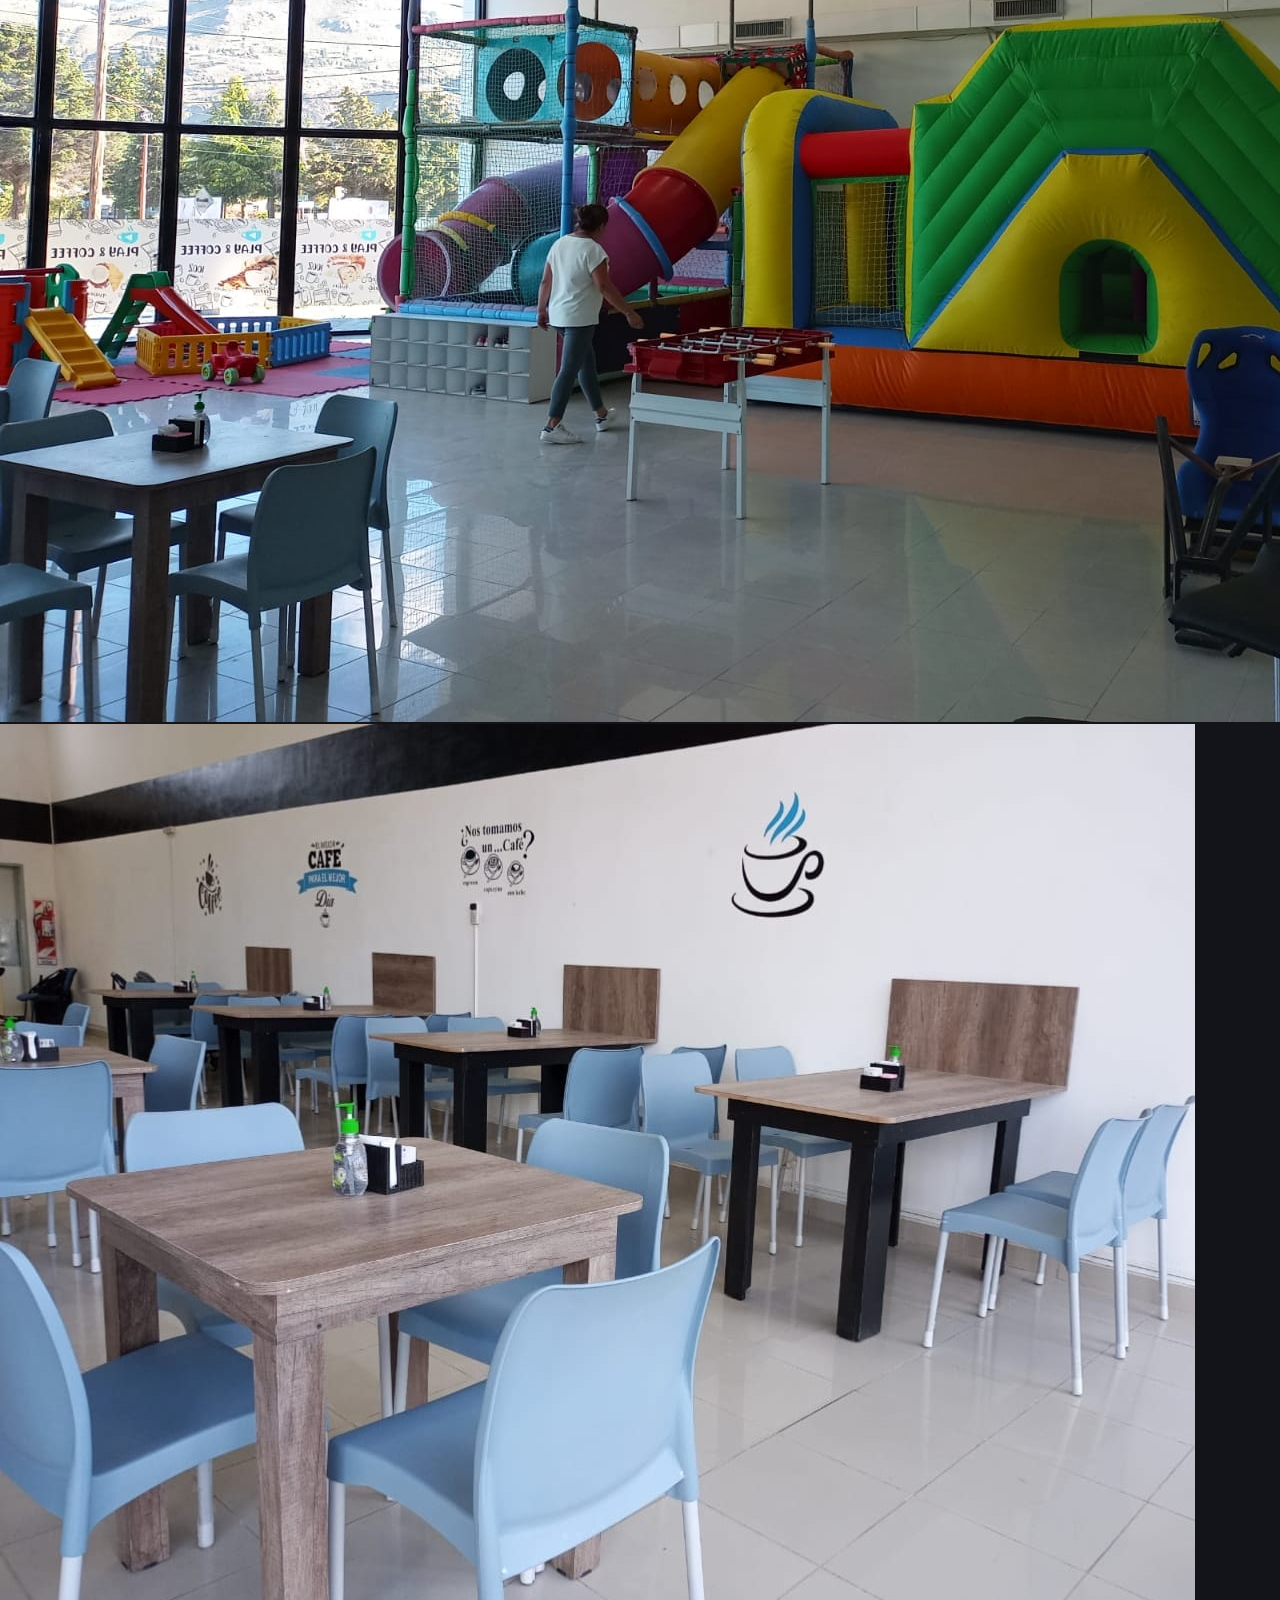
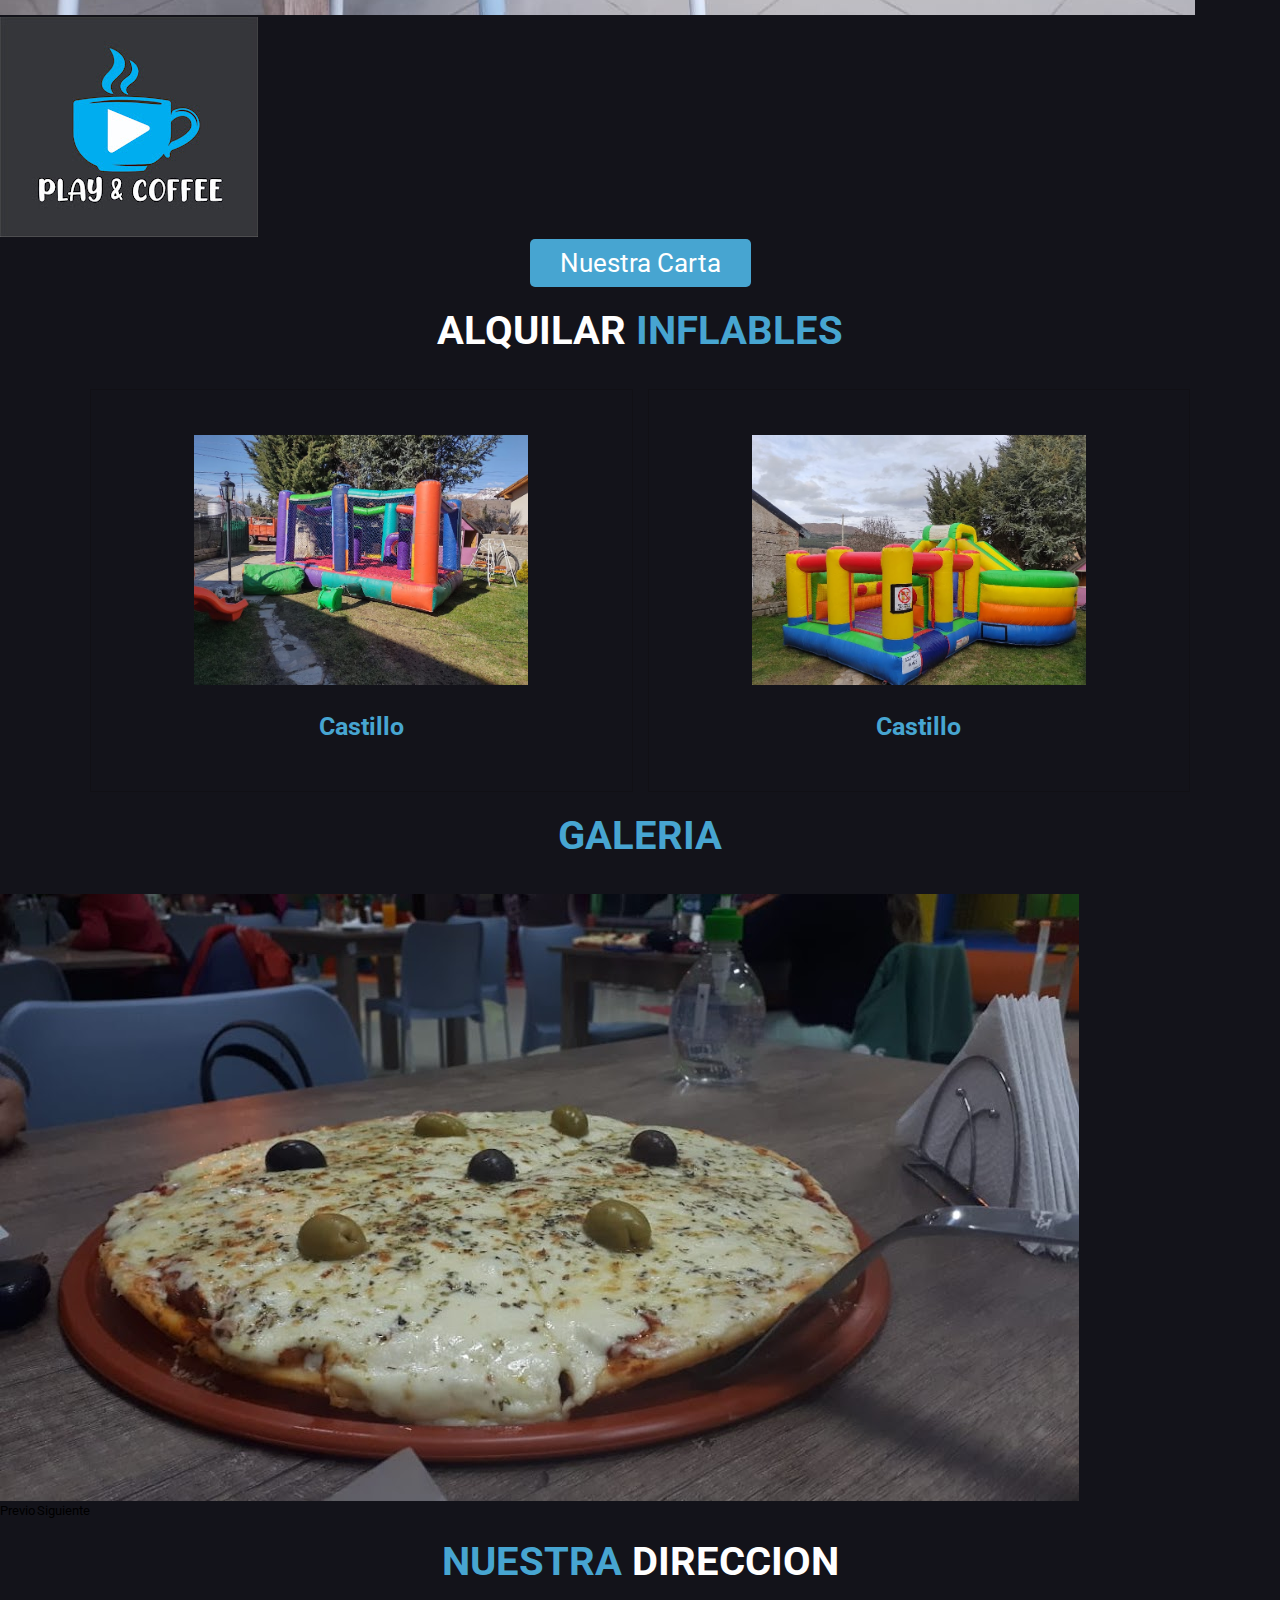
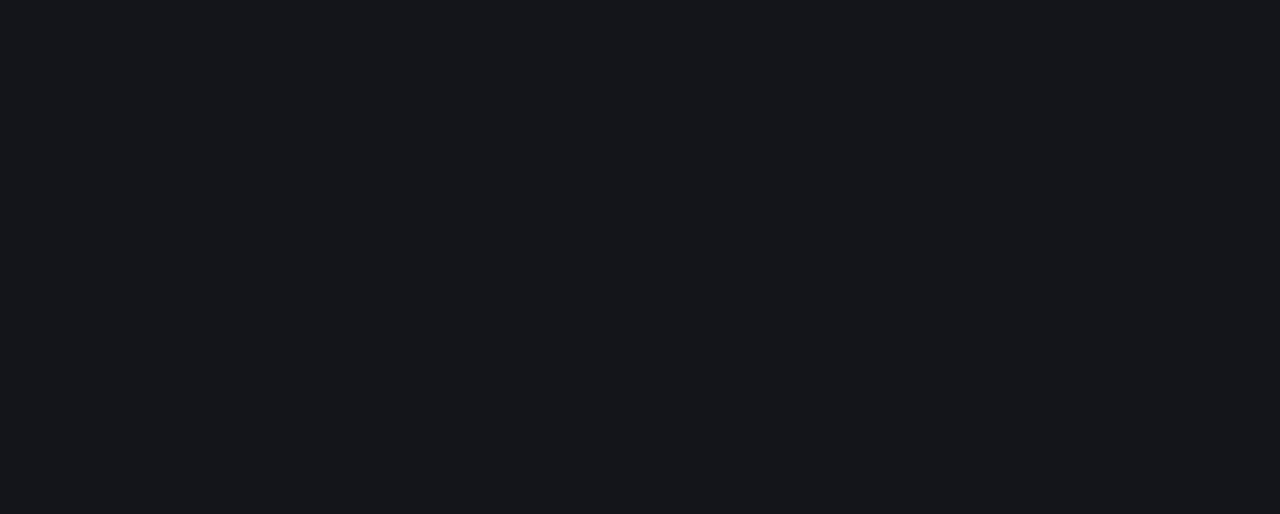
==== commit 59a4053f: "tercer commit" ====
--- a/index.html
+++ b/index.html
@@ -43,13 +43,13 @@
     <div id="carouselExampleSlidesOnly" class="carousel slide" data-bs-ride="carousel">
       <div class="carousel-inner">
         <div class="carousel-item active">
-          <img src="/images/img1.jpg" class="d-block w-100" alt="...">
+          <img src="/images/img2.jpg" class="d-block w-100" alt="...">
+        </div>
+        <div class="carousel-item">
+          <img src="/images/img3.jpg" class="d-block w-100" alt="...">
         </div>
         <div class="carousel-item">
           <img src="/images/img5.jpg" class="d-block w-100" alt="...">
-        </div>
-        <div class="carousel-item">
-          <img src="/images/img3.jpg" class="d-block w-100" alt="...">
         </div>
         <div class="carousel-item">
           <img src="/images/img6.jpg" class="d-block w-100" alt="...">
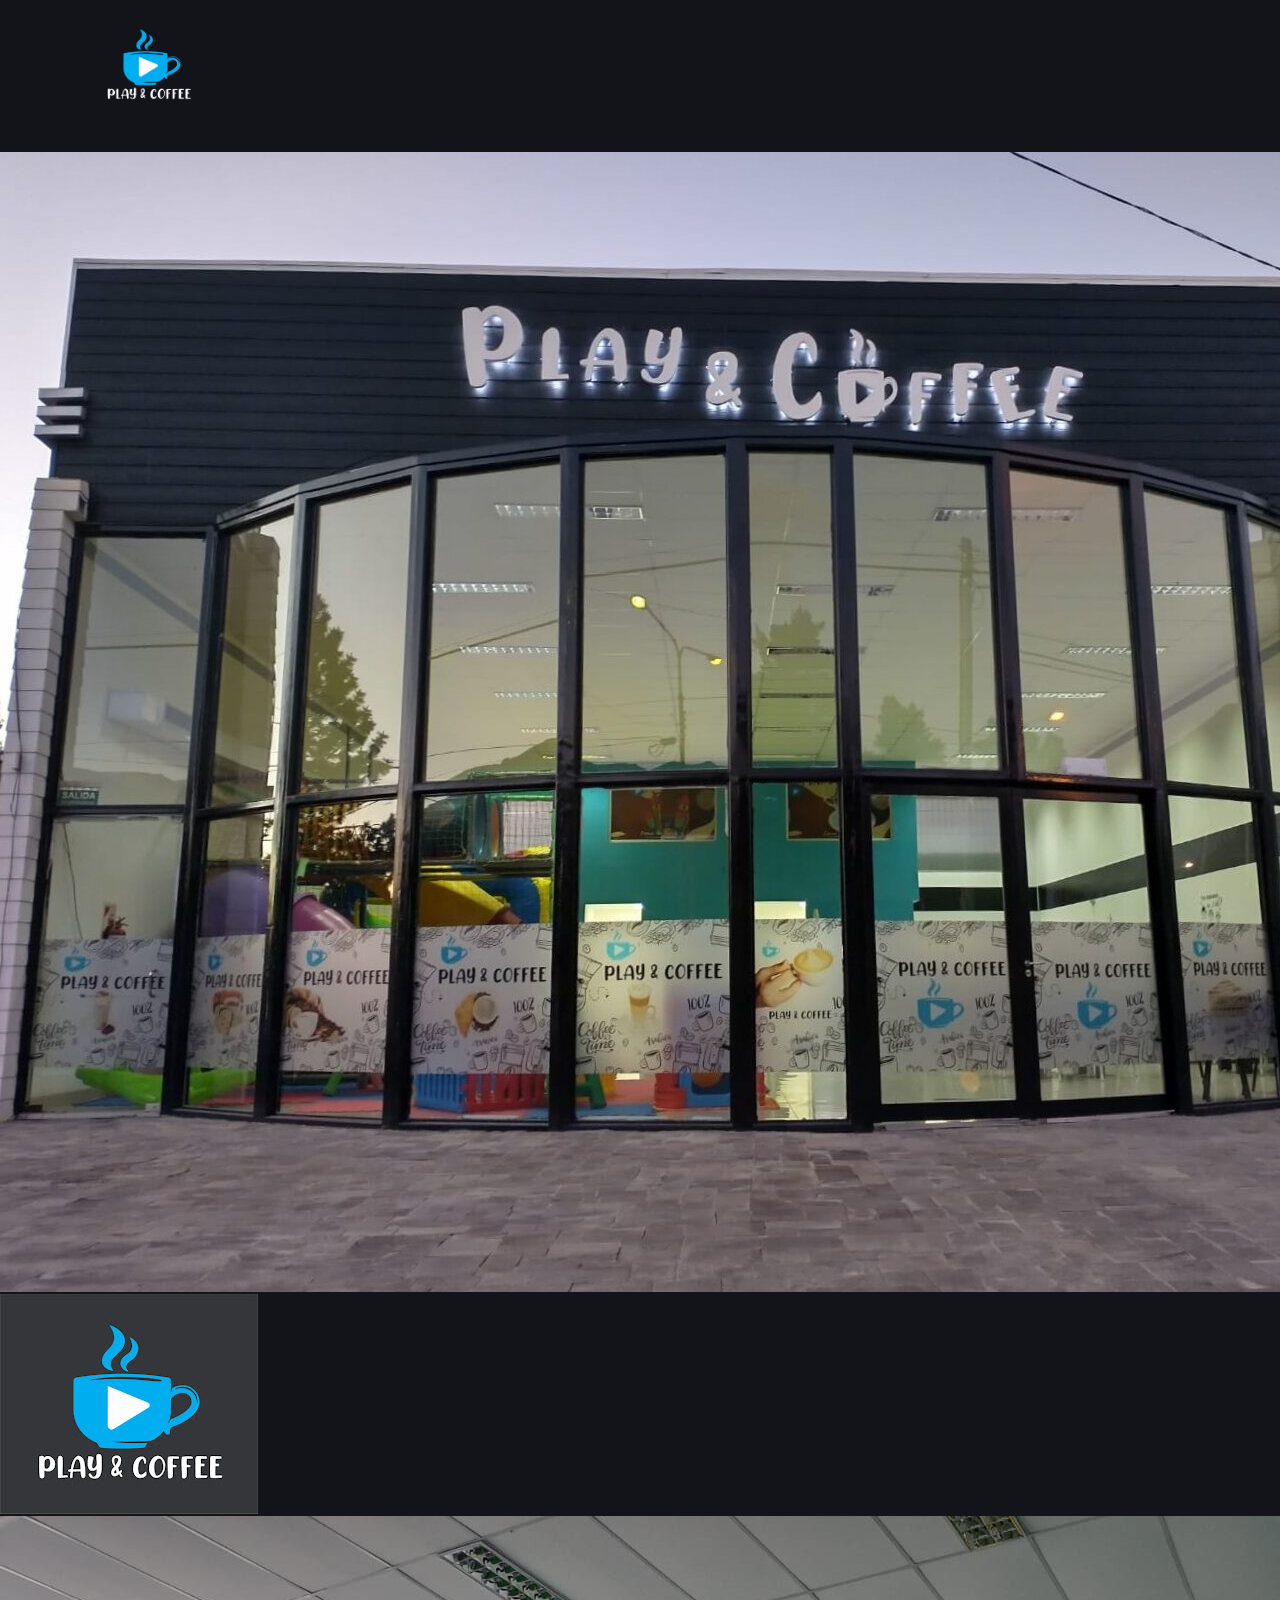
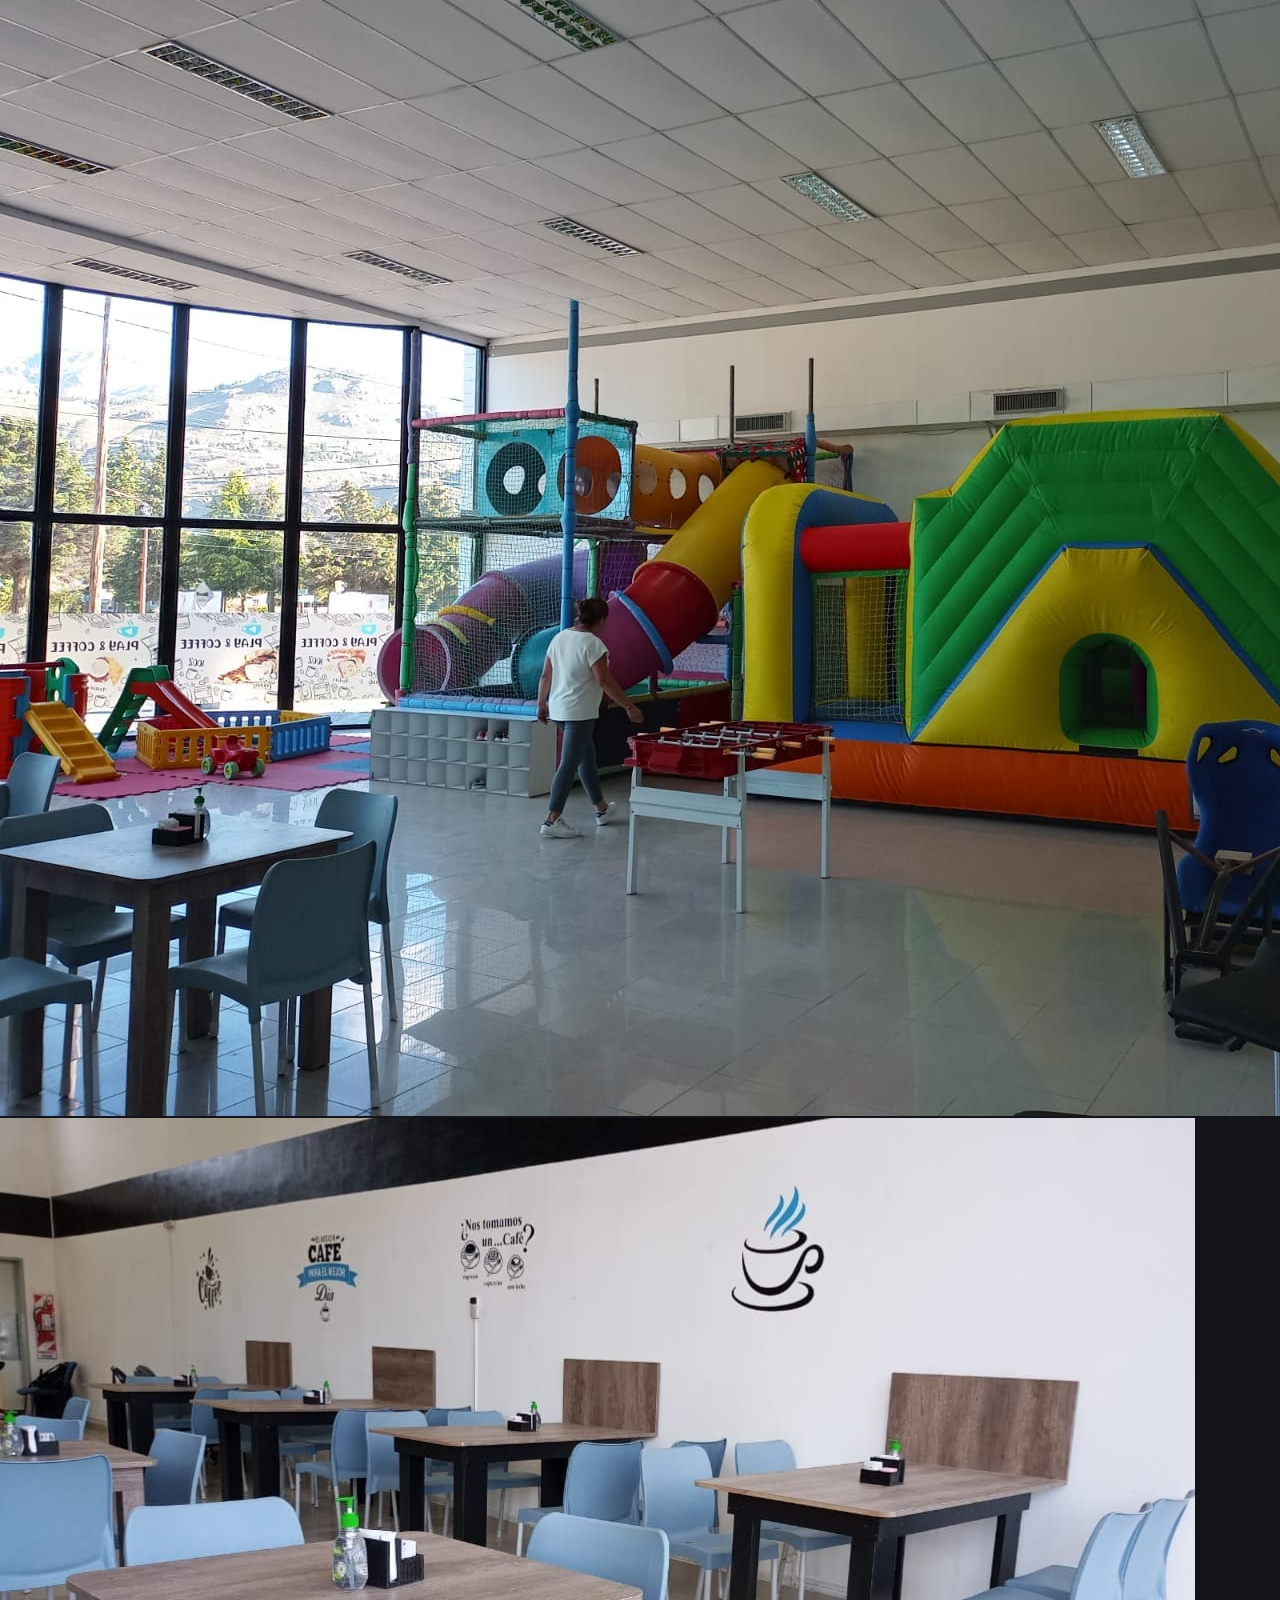
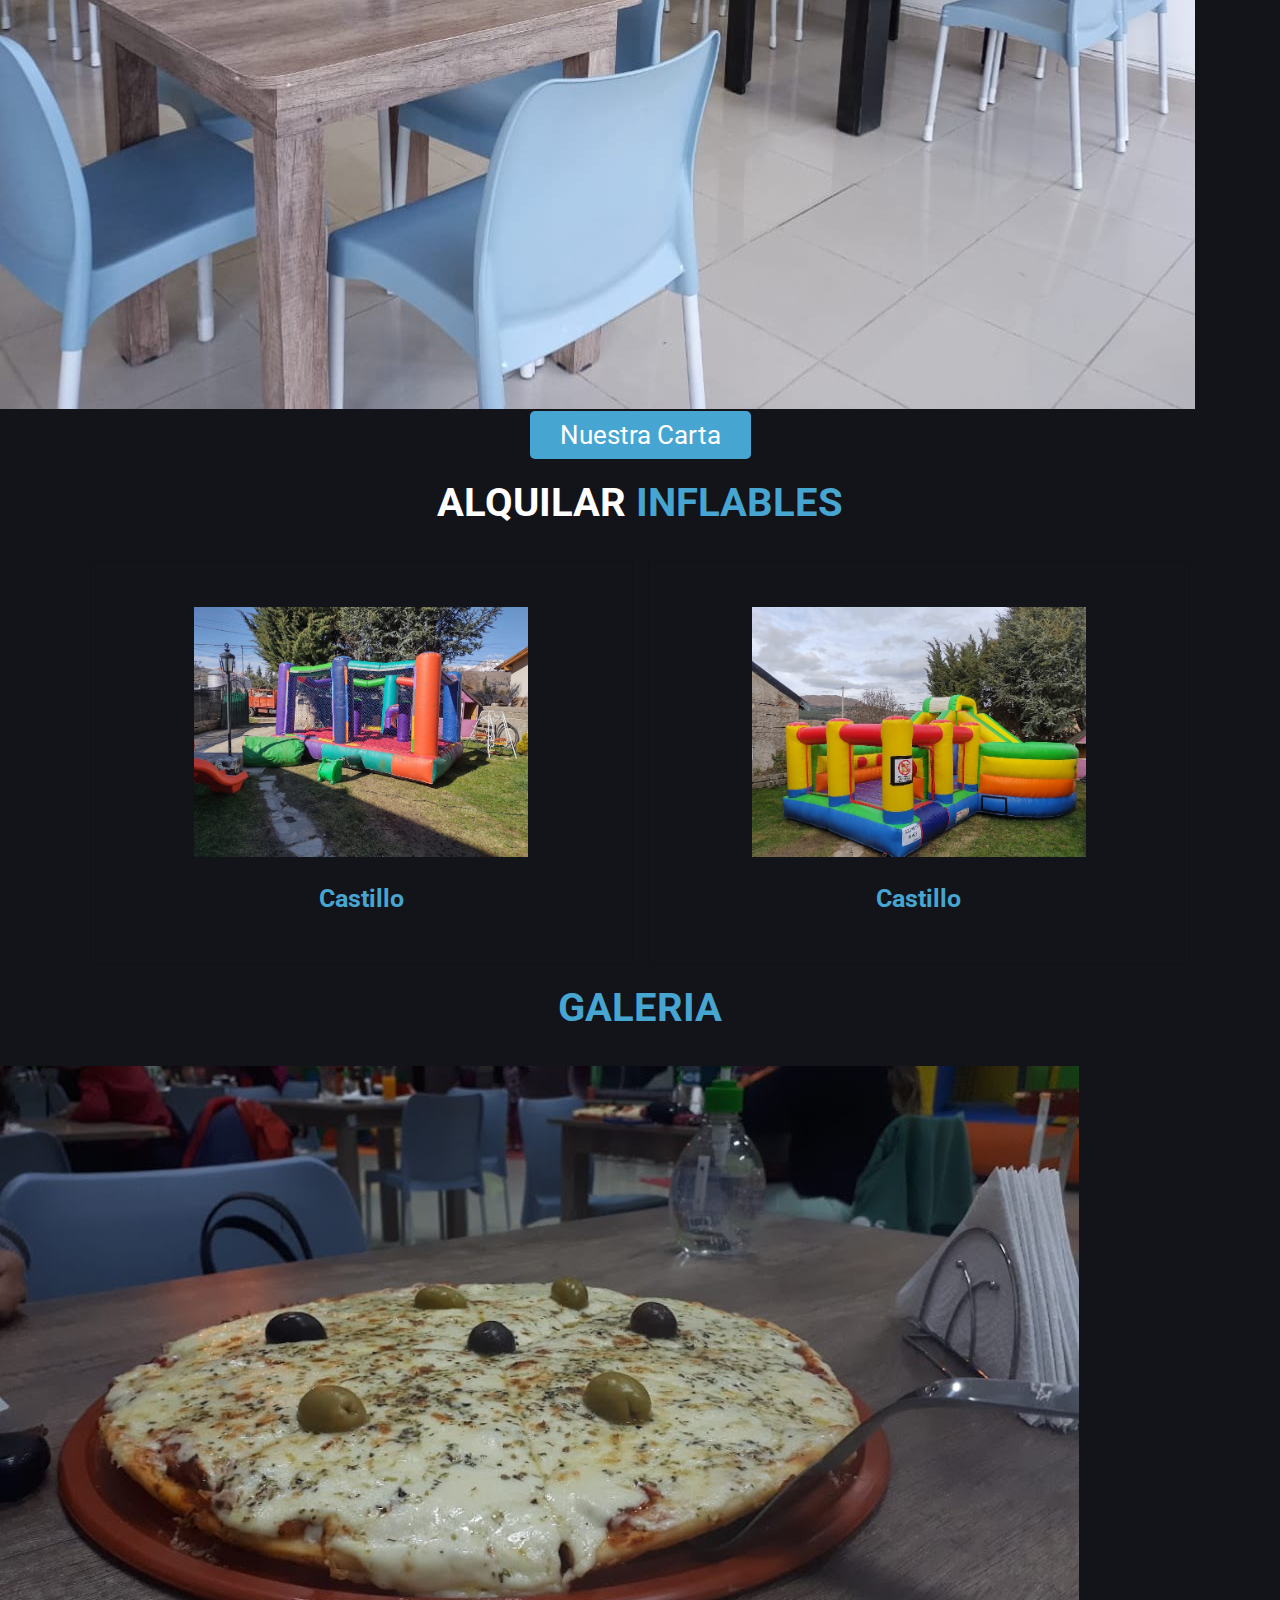
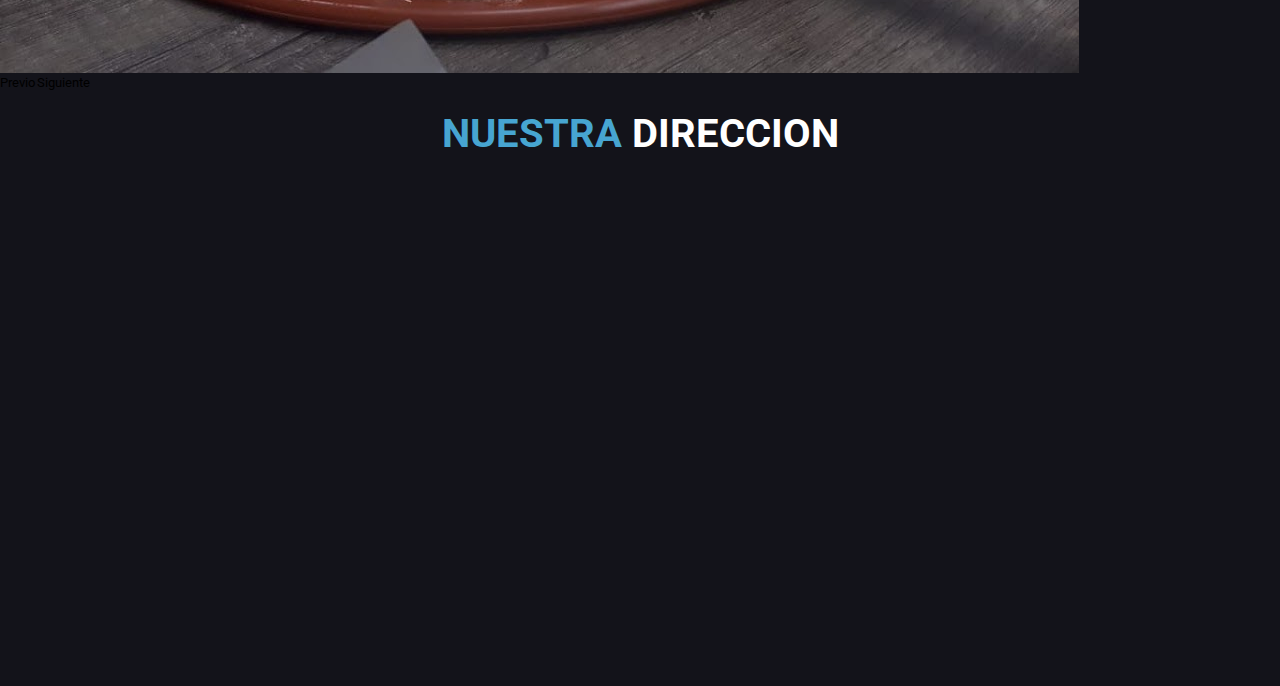
==== commit c3765ae5: "agregue imagenes" ====
--- a/index.html
+++ b/index.html
@@ -43,16 +43,16 @@
     <div id="carouselExampleSlidesOnly" class="carousel slide" data-bs-ride="carousel">
       <div class="carousel-inner">
         <div class="carousel-item active">
-          <img src="/images/img2.jpg" class="d-block w-100" alt="...">
+          <img src="/images/hd4.jpg" class="d-block w-100" alt="...">
         </div>
         <div class="carousel-item">
-          <img src="/images/img3.jpg" class="d-block w-100" alt="...">
+          <img src="/images/hd2.jpg" class="d-block w-100" alt="...">
         </div>
         <div class="carousel-item">
-          <img src="/images/img5.jpg" class="d-block w-100" alt="...">
+          <img src="/images/hd3.jpg" class="d-block w-100" alt="...">
         </div>
         <div class="carousel-item">
-          <img src="/images/img6.jpg" class="d-block w-100" alt="...">
+          <img src="/images/hd1.jpg" class="d-block w-100" alt="...">
         </div>
       </div>
     </div>
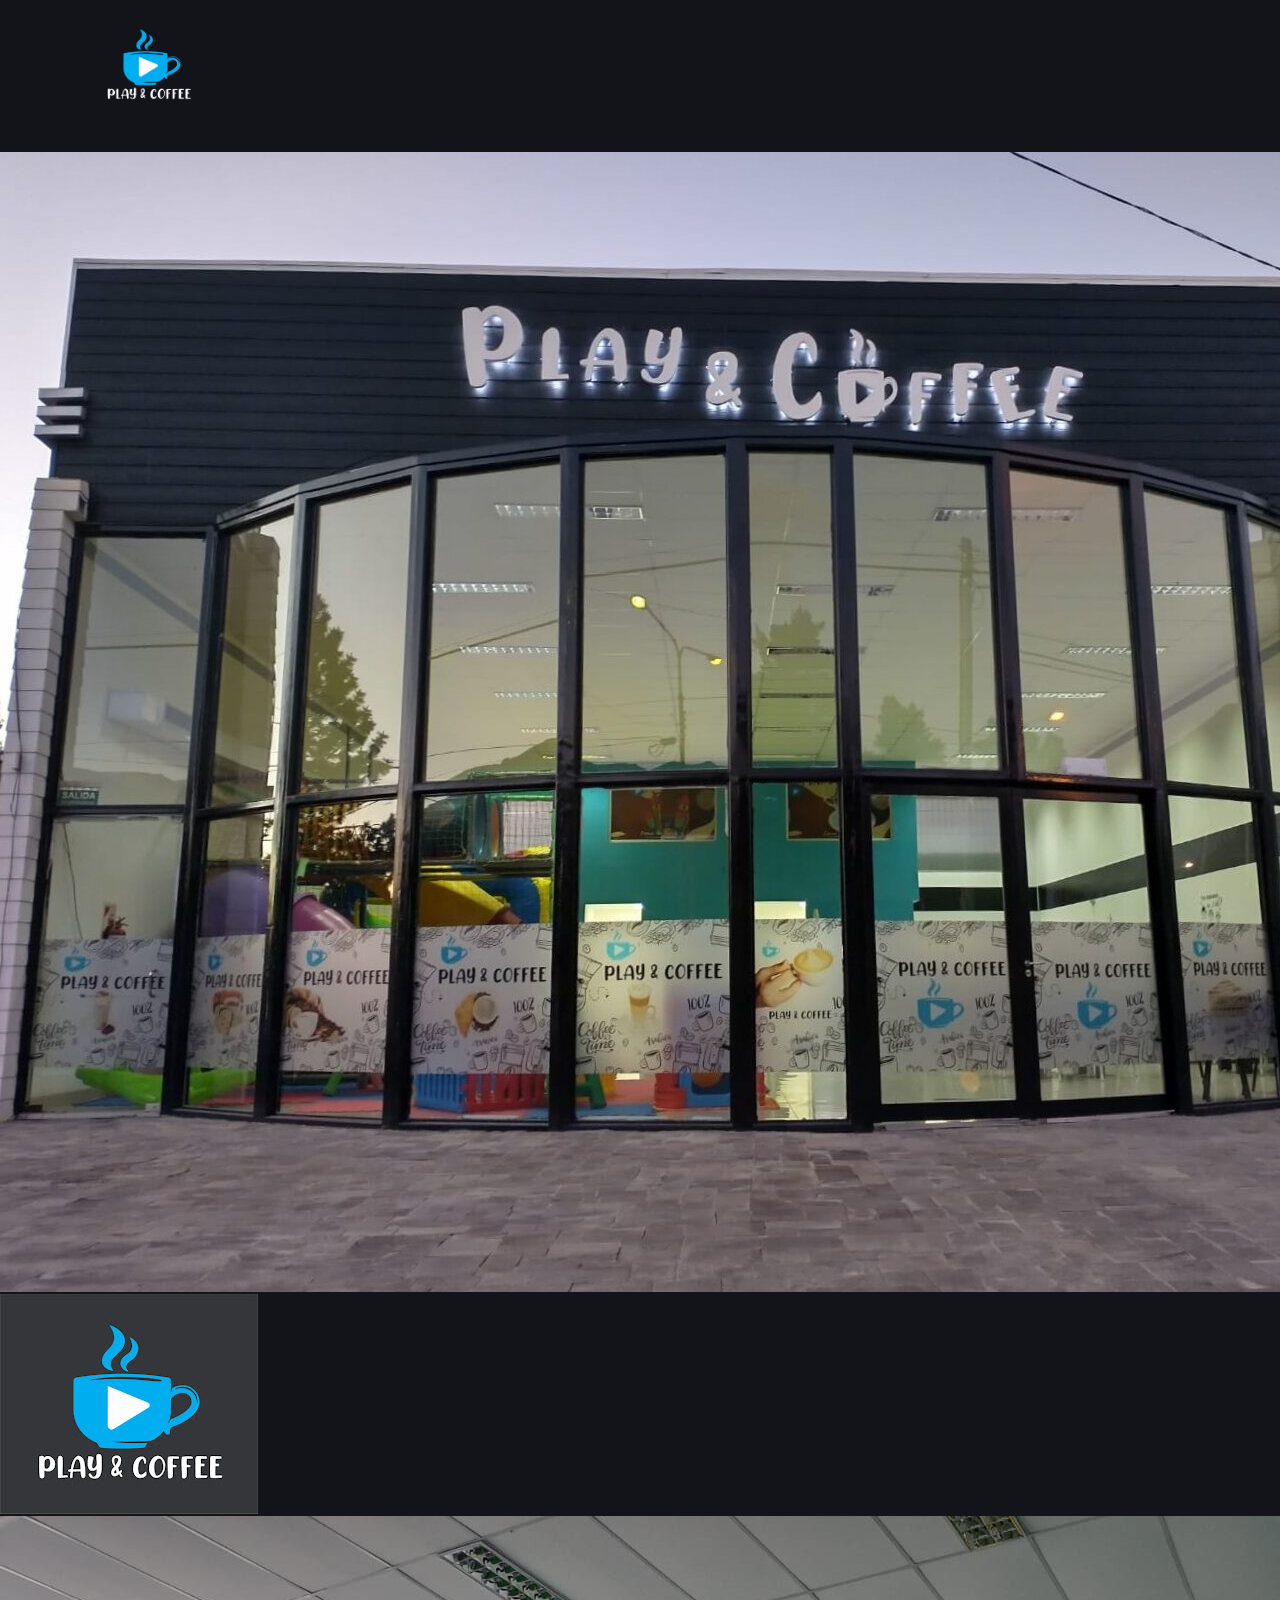
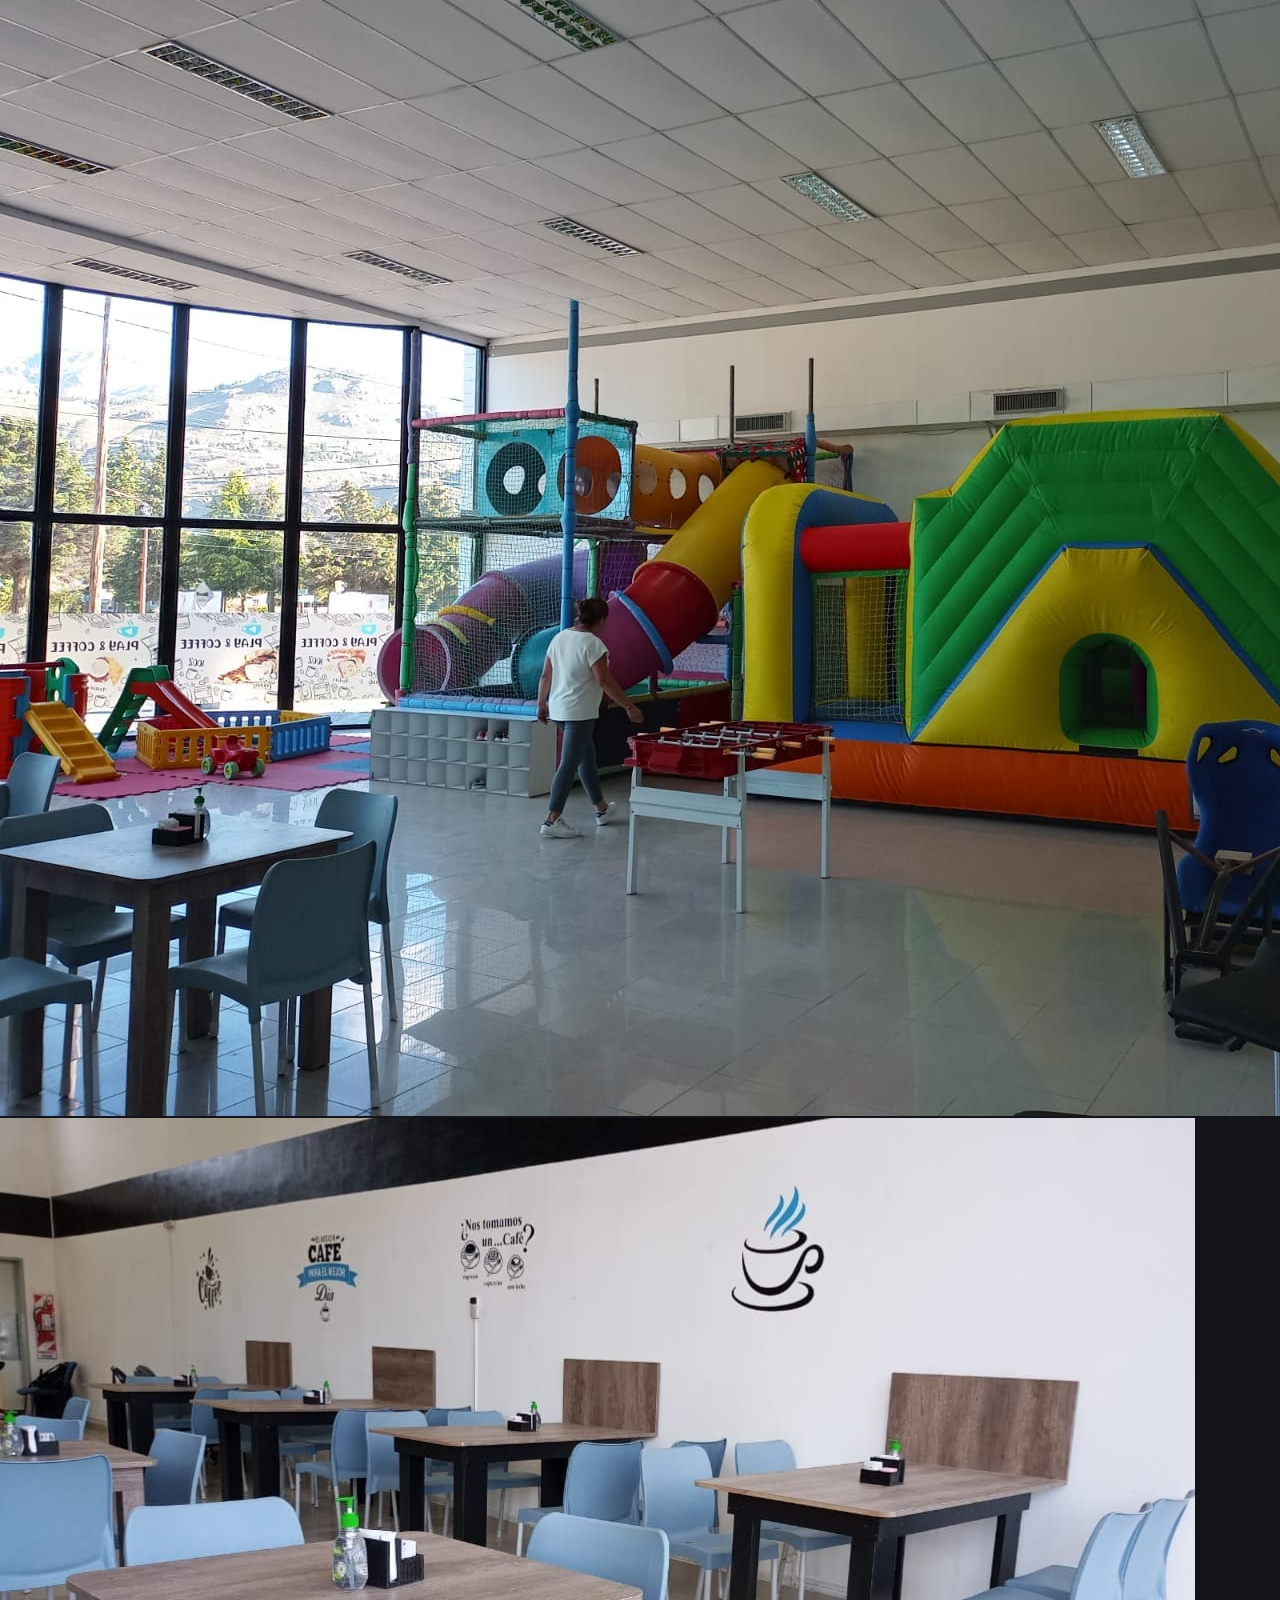
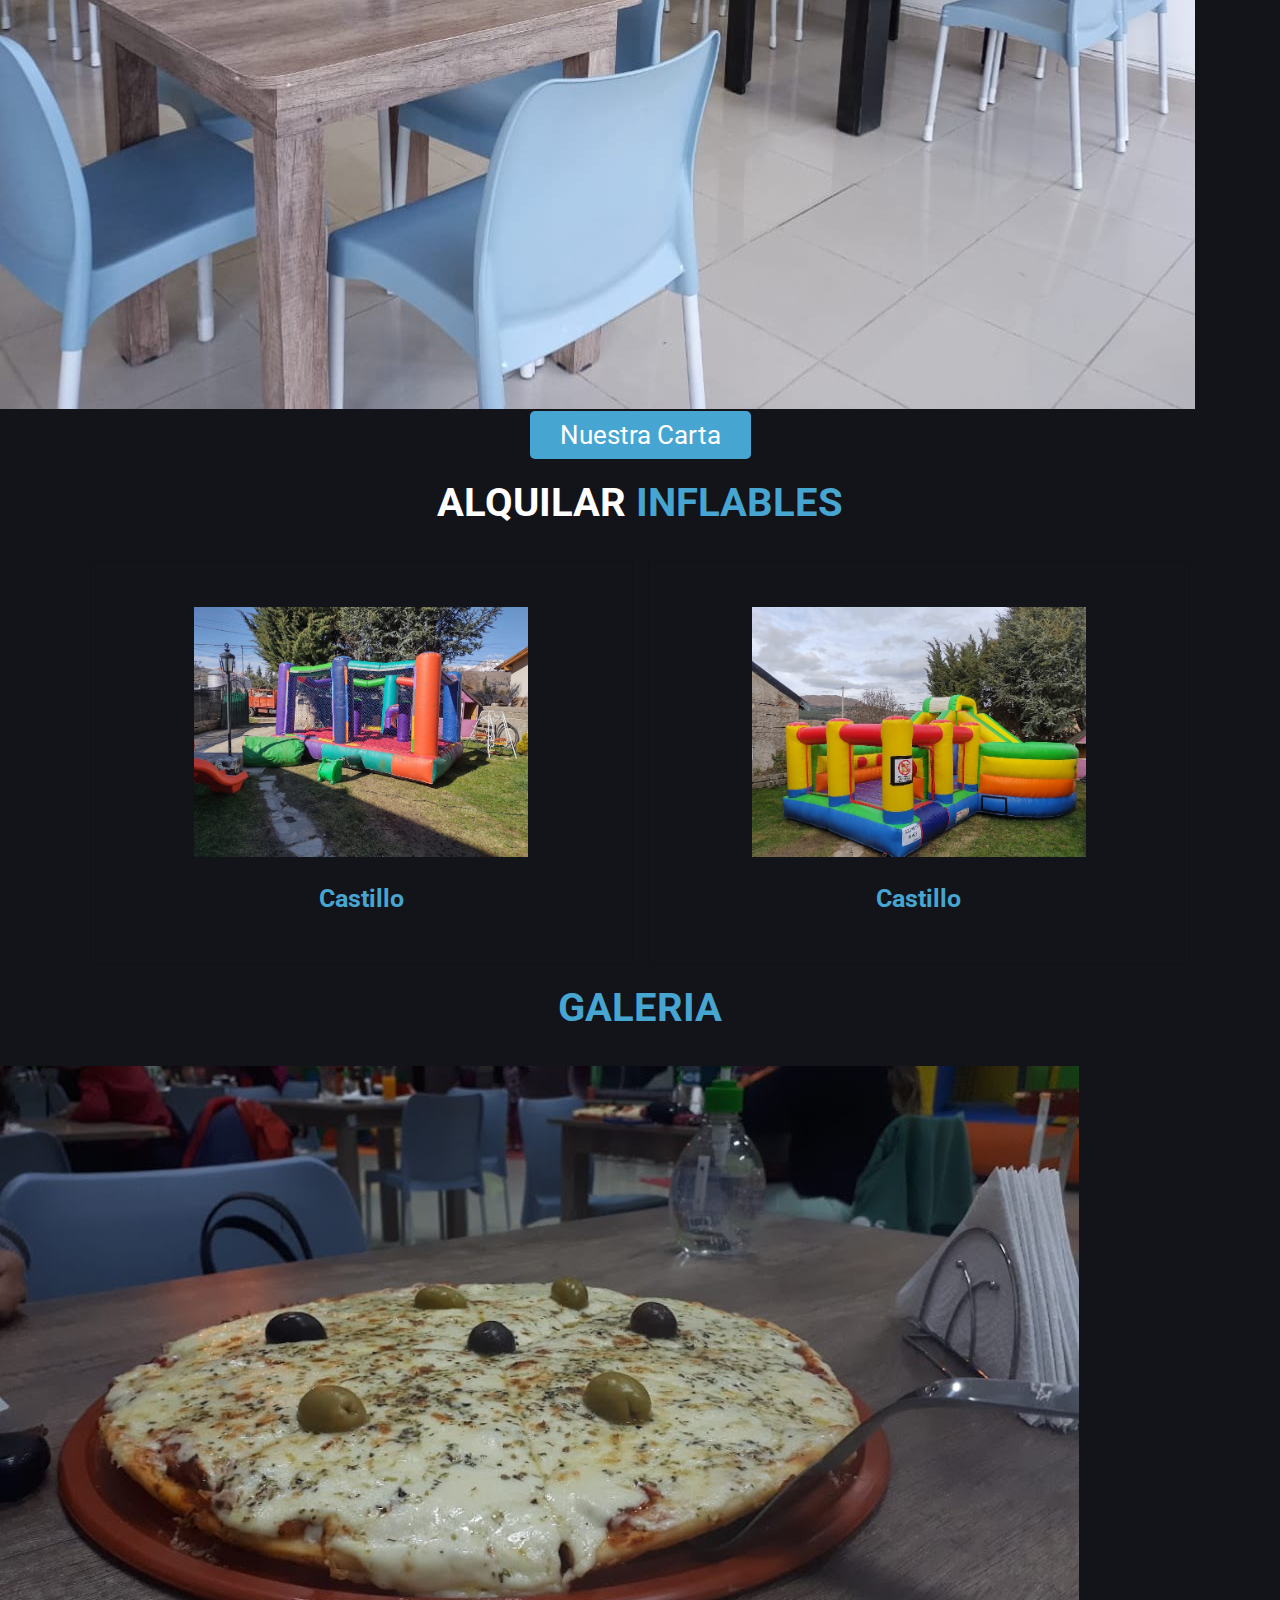
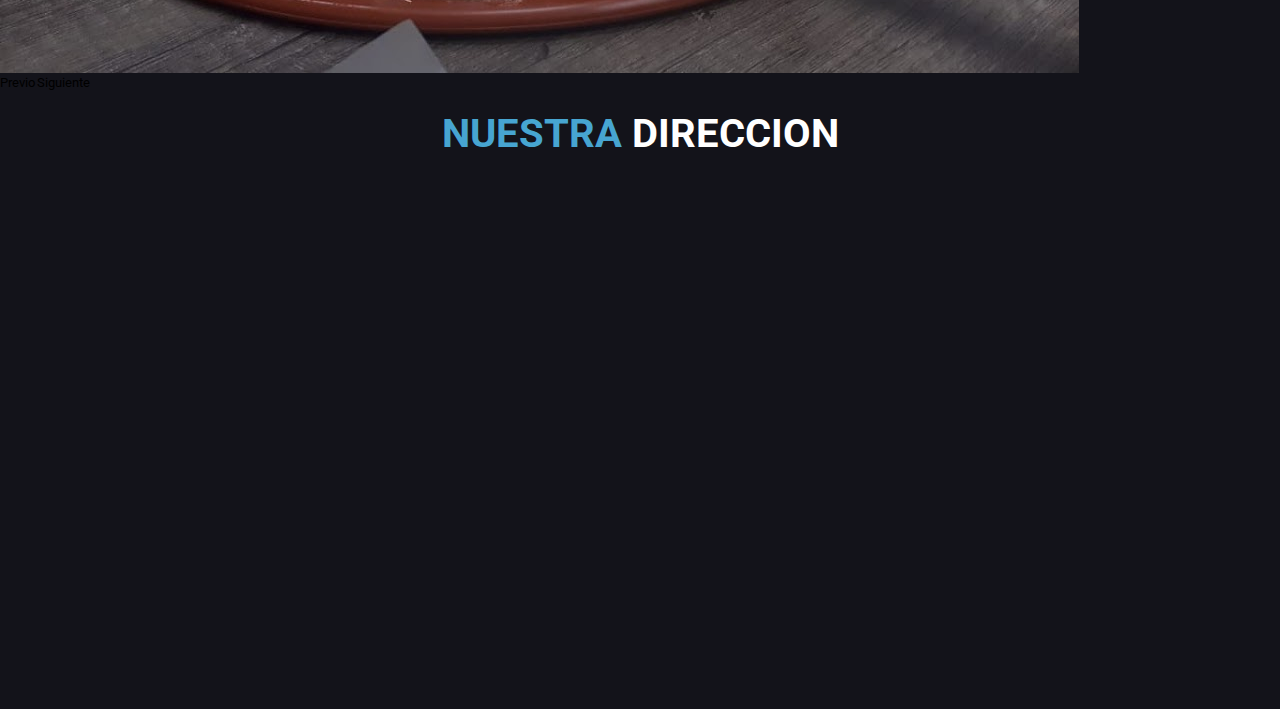
==== commit 585bf6c4: "actualize icons" ====
--- a/index.html
+++ b/index.html
@@ -32,7 +32,7 @@
           class="fab fa-instagram"
         ></a>
         <a
-          href="https://api.whatsapp.com/send?phone=2945693070&text=Hola%20te%20escribo%20desde%20la%20pagina%20de%20play%20coffee%20me%20gustaria%20contactarme%20con%20ustedes."
+          href="https://wa.me/542945693070?text=Hola%20te%20escribo%20desde%20la%20pagina%20de%20play%20coffee%20me%20gustaria%20contactarme%20con%20ustedes."
           class="fab fa-whatsapp"
         ></a>
       </div>
@@ -147,7 +147,7 @@
     <div class="redes-sociales">
       <ul>
         <a href="https://www.facebook.com/play.coffee.12"><i class="fa-brands fa-facebook"></i> </a>
-        <a href=""><i class="fa-brands fa-whatsapp"></i> </a>
+        <a href="https://wa.me/542945693070?text=Hola%20te%20escribo%20desde%20la%20pagina%20de%20play%20coffee%20me%20gustaria%20contactarme%20con%20ustedes."><i class="fa-brands fa-whatsapp"></i> </a>
         <a href="mailto:playcoffee@gmail.com?subject=Recibir Informacion&body=Hola te escribo desde tu pagina web y me gustaria contactarme con usted."><i class="fa-solid fa-envelope"></i> </a>
         <a href="https://www.instagram.com/playcoffee_esquel/"><i class="fa-brands fa-instagram"></i> </a>
       </ul>
--- a/css/estilos.css
+++ b/css/estilos.css
@@ -272,14 +272,14 @@
 }
 
 .redes-sociales ul{
-  letter-spacing: 4px;
+  letter-spacing: 0.5rem;
 }
 
 .redes-sociales ul a {
   color: var(--main-color);
   font-size:2rem;
   text-transform: uppercase;
-  padding-left: 10rem;
+  padding-left: 4rem;
   cursor: pointer; 
 }
 
@@ -288,4 +288,141 @@
   padding-bottom: 0.3rem;
 }
 
-
+@media all and (min-width: 400px){
+  .redes-sociales ul{
+    letter-spacing: 1rem;
+  }
+  .redes-sociales ul a {
+    color: var(--main-color);
+    font-size:3rem;
+    text-transform: uppercase;
+    padding-left: 2.8rem;
+    cursor: pointer; 
+  }
+
+}
+
+
+@media all and (min-width: 450px){
+  .redes-sociales ul{
+    letter-spacing: 2rem;
+  }
+
+}
+
+@media all and (min-width: 480px){
+  .redes-sociales ul{
+    letter-spacing: 2rem;
+  }
+
+}
+@media all and (min-width: 500px){
+  .redes-sociales ul{
+    letter-spacing: 2.5rem;
+  }
+
+}
+
+@media all and (min-width: 520px){
+  .redes-sociales ul{
+    letter-spacing: 3rem;
+  }
+
+}
+
+@media all and (min-width: 540px){
+  .redes-sociales ul{
+    letter-spacing: 3.5rem;
+  }
+
+}
+
+
+@media all and (min-width: 640px){
+  .redes-sociales ul{
+    letter-spacing: 4rem;
+  }
+
+  .redes-sociales ul a {
+    color: var(--main-color);
+    font-size:2.5rem;
+    text-transform: uppercase;
+    padding-left: 4rem;
+    cursor: pointer; 
+  }
+
+}
+
+@media all and (min-width: 640px){
+  .redes-sociales ul{
+    letter-spacing: 4rem;
+  }
+
+  .redes-sociales ul a {
+    color: var(--main-color);
+    font-size:3rem;
+    text-transform: uppercase;
+    padding-left: 7rem;
+    cursor: pointer; 
+  }
+
+}
+
+@media all and (min-width: 700px){
+  .redes-sociales ul{
+    letter-spacing: 3rem;
+  }
+
+  .redes-sociales ul a {
+    color: var(--main-color);
+    font-size:4rem;
+    text-transform: uppercase;
+    padding-left: 6rem;
+    cursor: pointer; 
+  }
+
+}
+@media all and (min-width: 800px){
+  .redes-sociales ul{
+    letter-spacing: 4rem;
+  }
+
+  .redes-sociales ul a {
+    color: var(--main-color);
+    font-size:4rem;
+    text-transform: uppercase;
+    padding-left: 7rem;
+    cursor: pointer; 
+  }
+
+}
+@media all and (min-width: 920px){
+  .redes-sociales ul{
+    letter-spacing: 4rem;
+  }
+
+  .redes-sociales ul a {
+    color: var(--main-color);
+    font-size:4rem;
+    text-transform: uppercase;
+    padding-left: 10rem;
+    cursor: pointer; 
+  }
+
+}
+@media all and (min-width: 1200px){
+  .redes-sociales ul{
+    letter-spacing: 4rem;
+  }
+
+  .redes-sociales ul a {
+    color: var(--main-color);
+    font-size:4rem;
+    text-transform: uppercase;
+    padding-left: 15rem;
+    cursor: pointer; 
+  }
+
+}
+
+
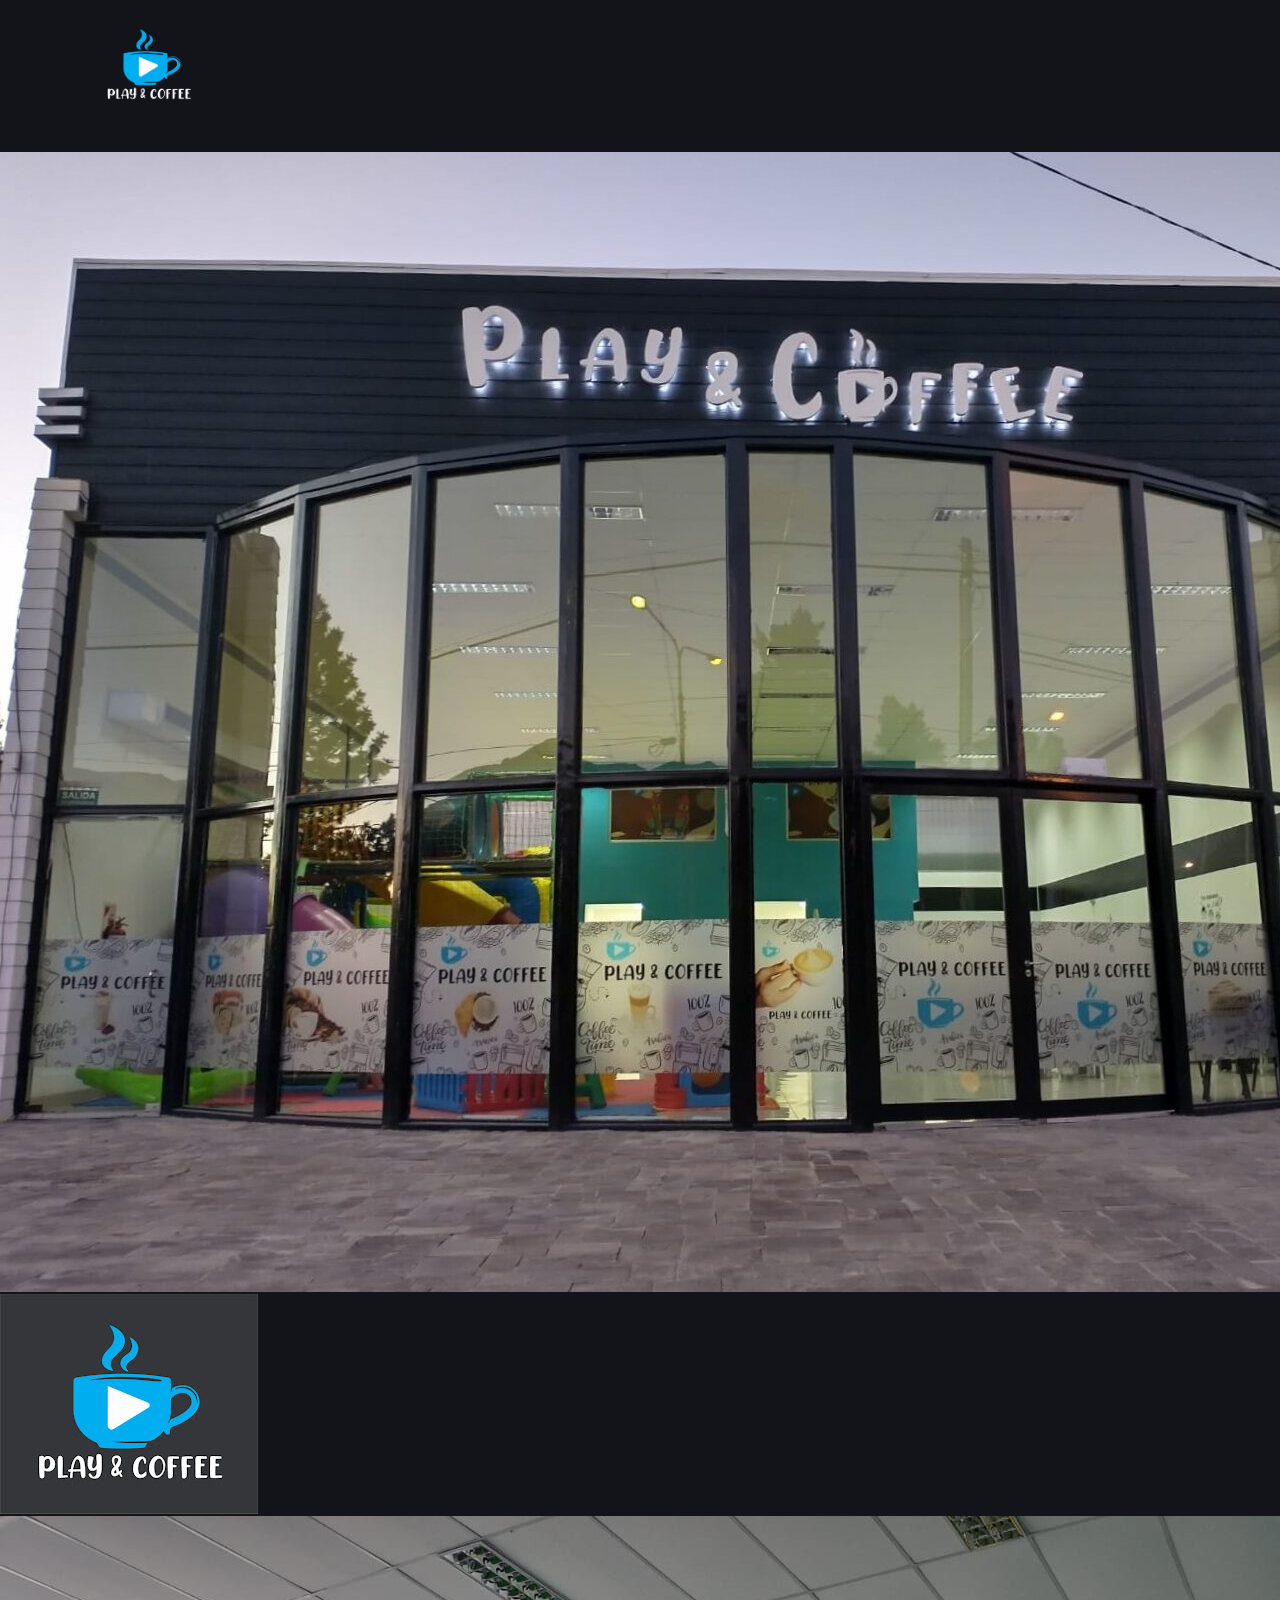
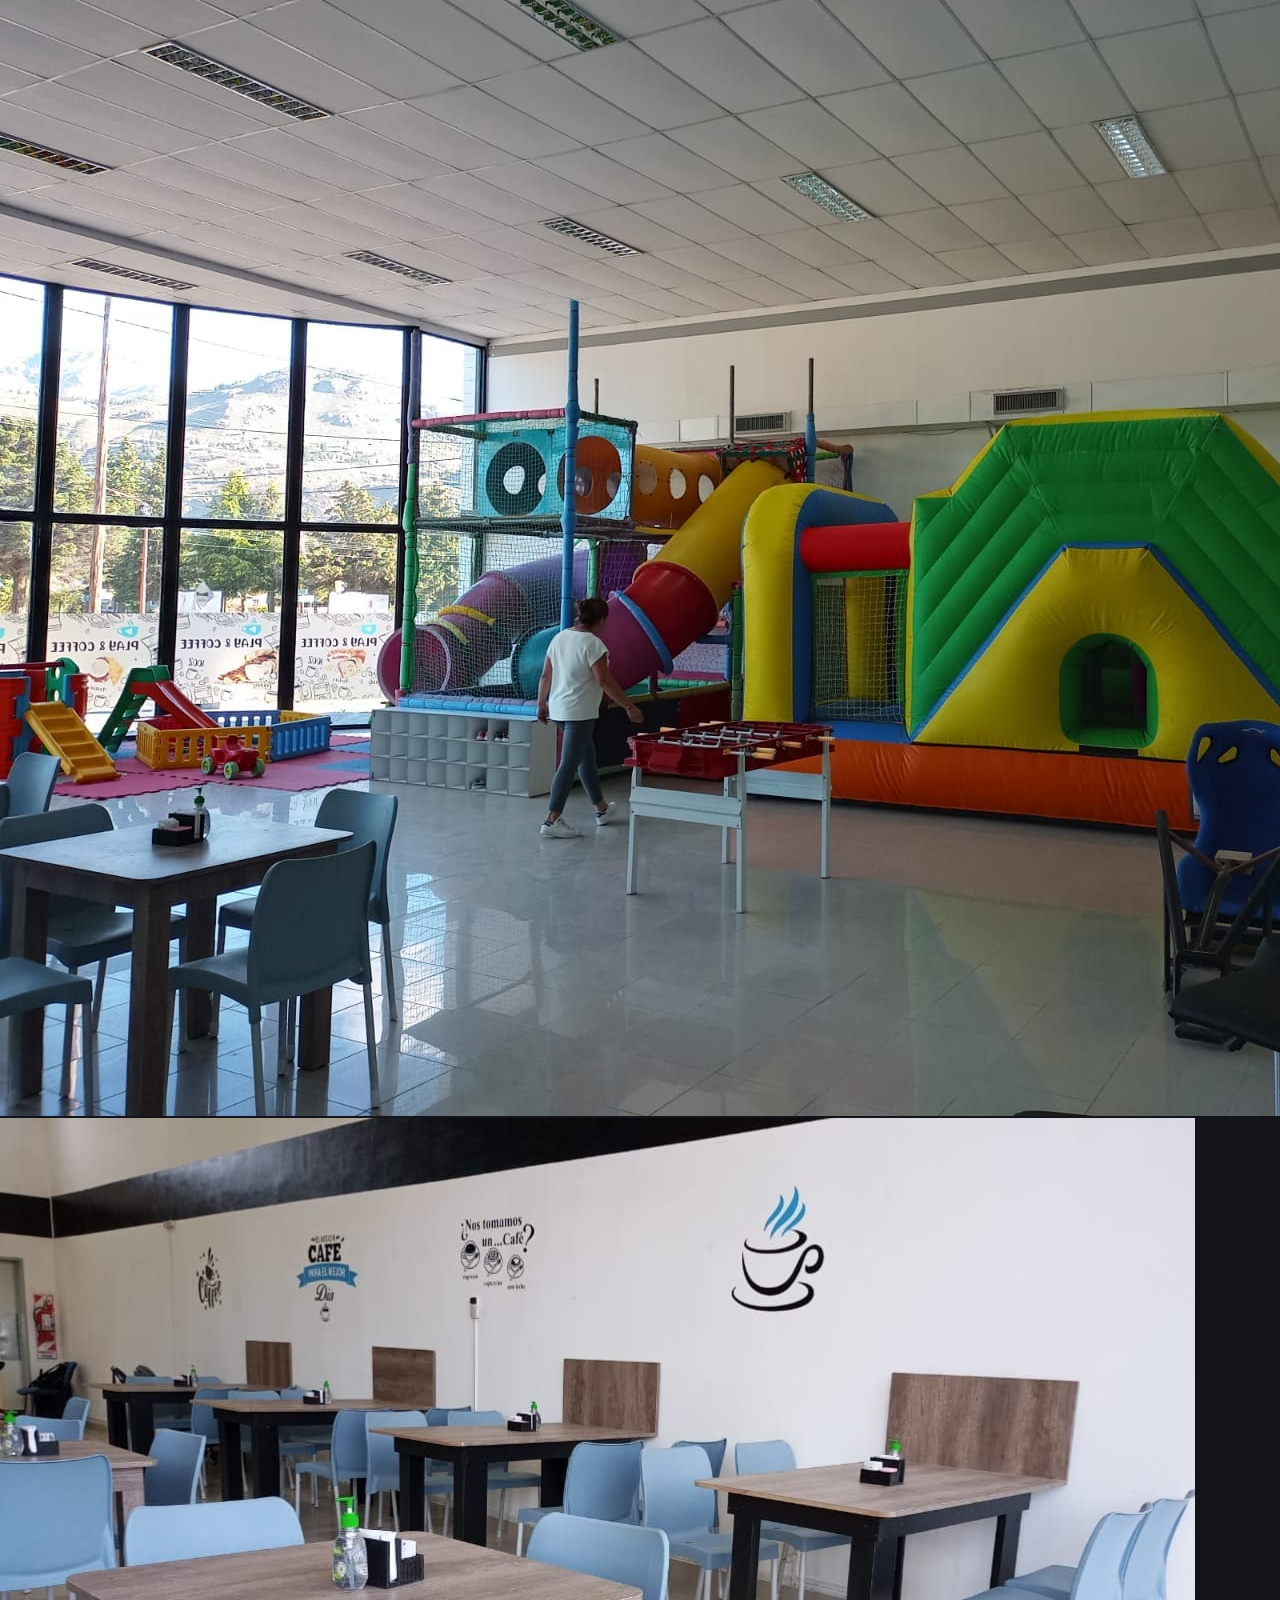
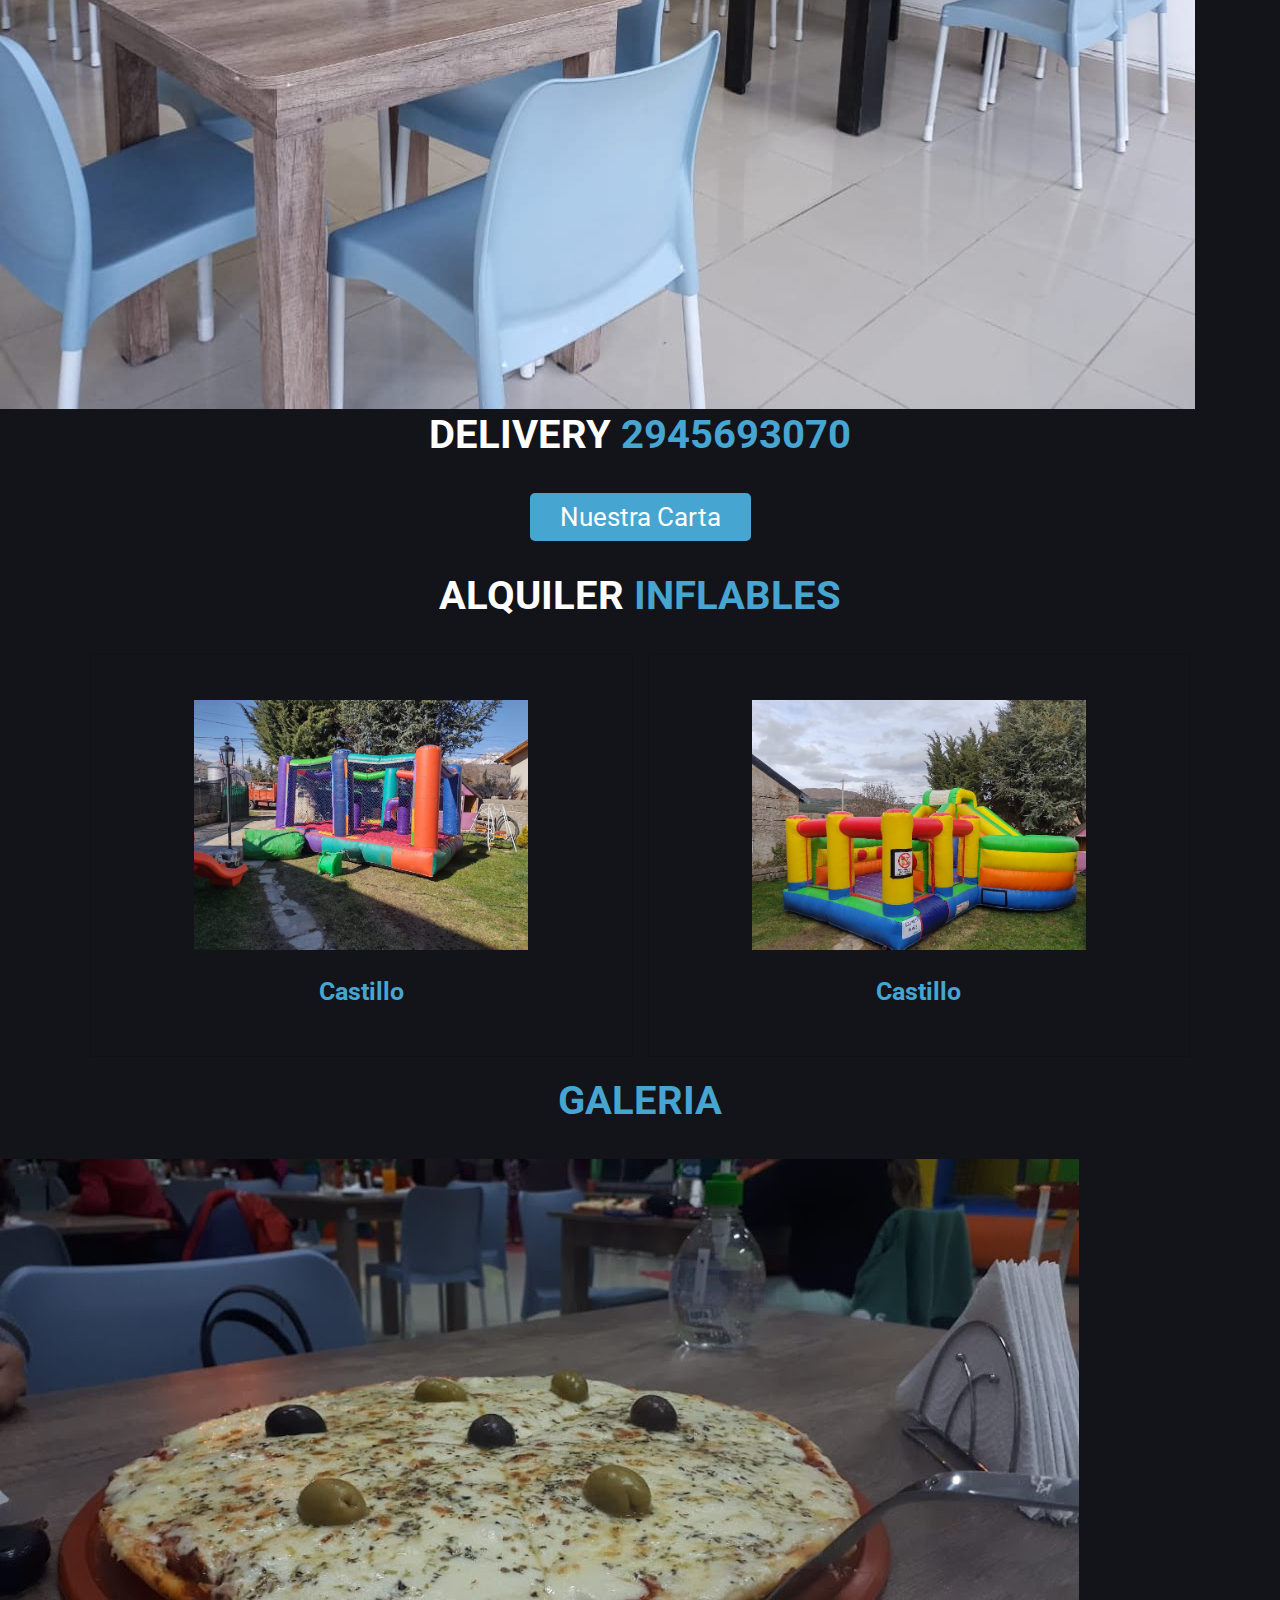
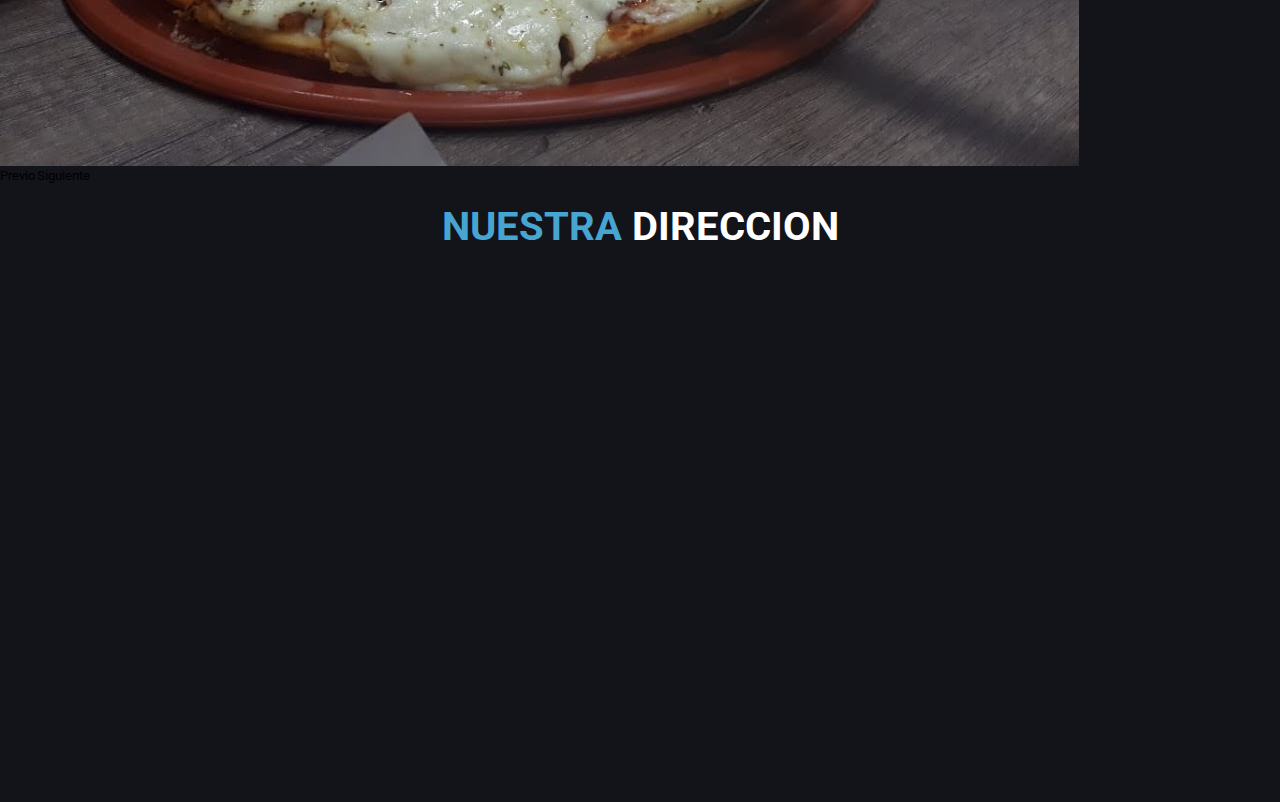
==== commit 1eed3b2f: "actualize el menu" ====
--- a/index.html
+++ b/index.html
@@ -61,14 +61,16 @@
    
 
     <did class="btn">
+      <h1 class="heading">Delivery <span> 2945693070</span></h1>
       <button class="button"><a href="/menu.html">Nuestra carta</a></button>
+      <br>
     </did>
 
   
     
 
     <section class="products" id="products">
-      <h1 class="heading">Alquilar <span>Inflables</span></h1>
+      <h1 class="heading">Alquiler <span>Inflables</span></h1>
 
       <div class="box-container">
         <div class="box">
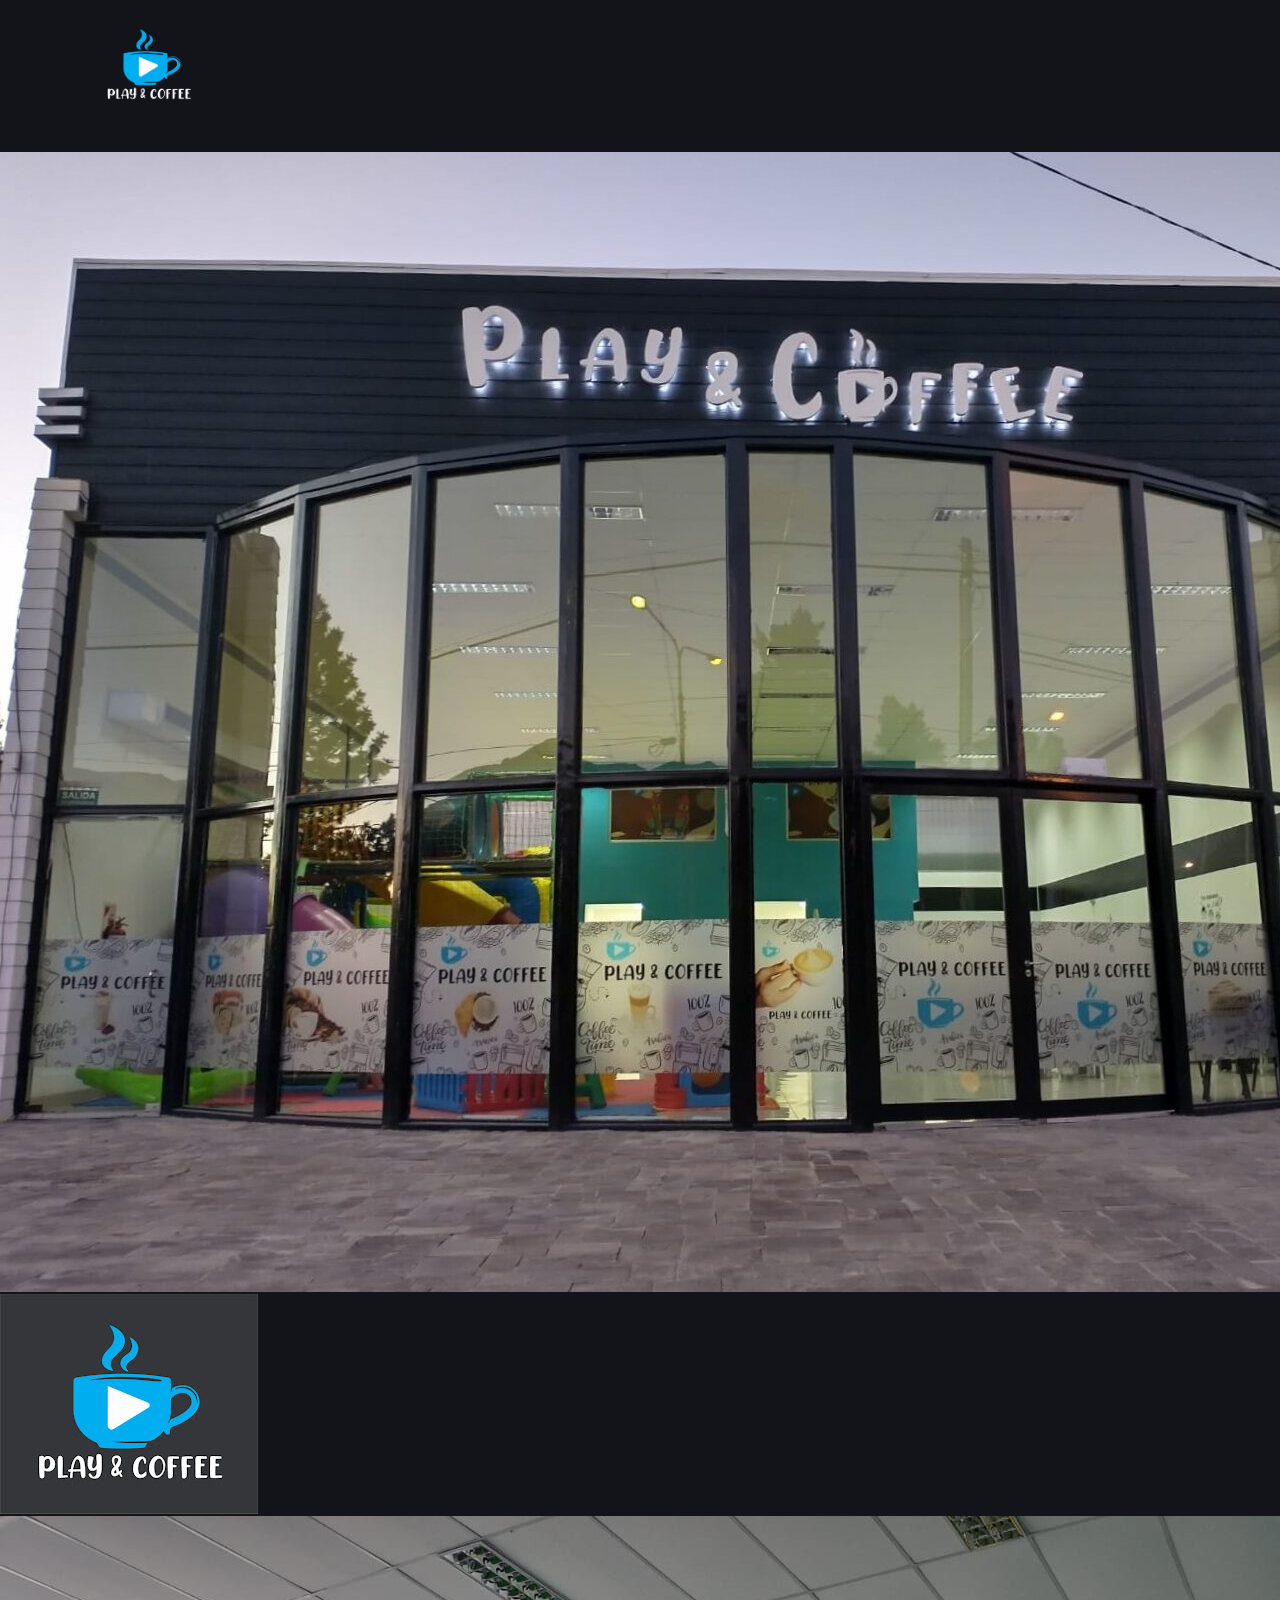
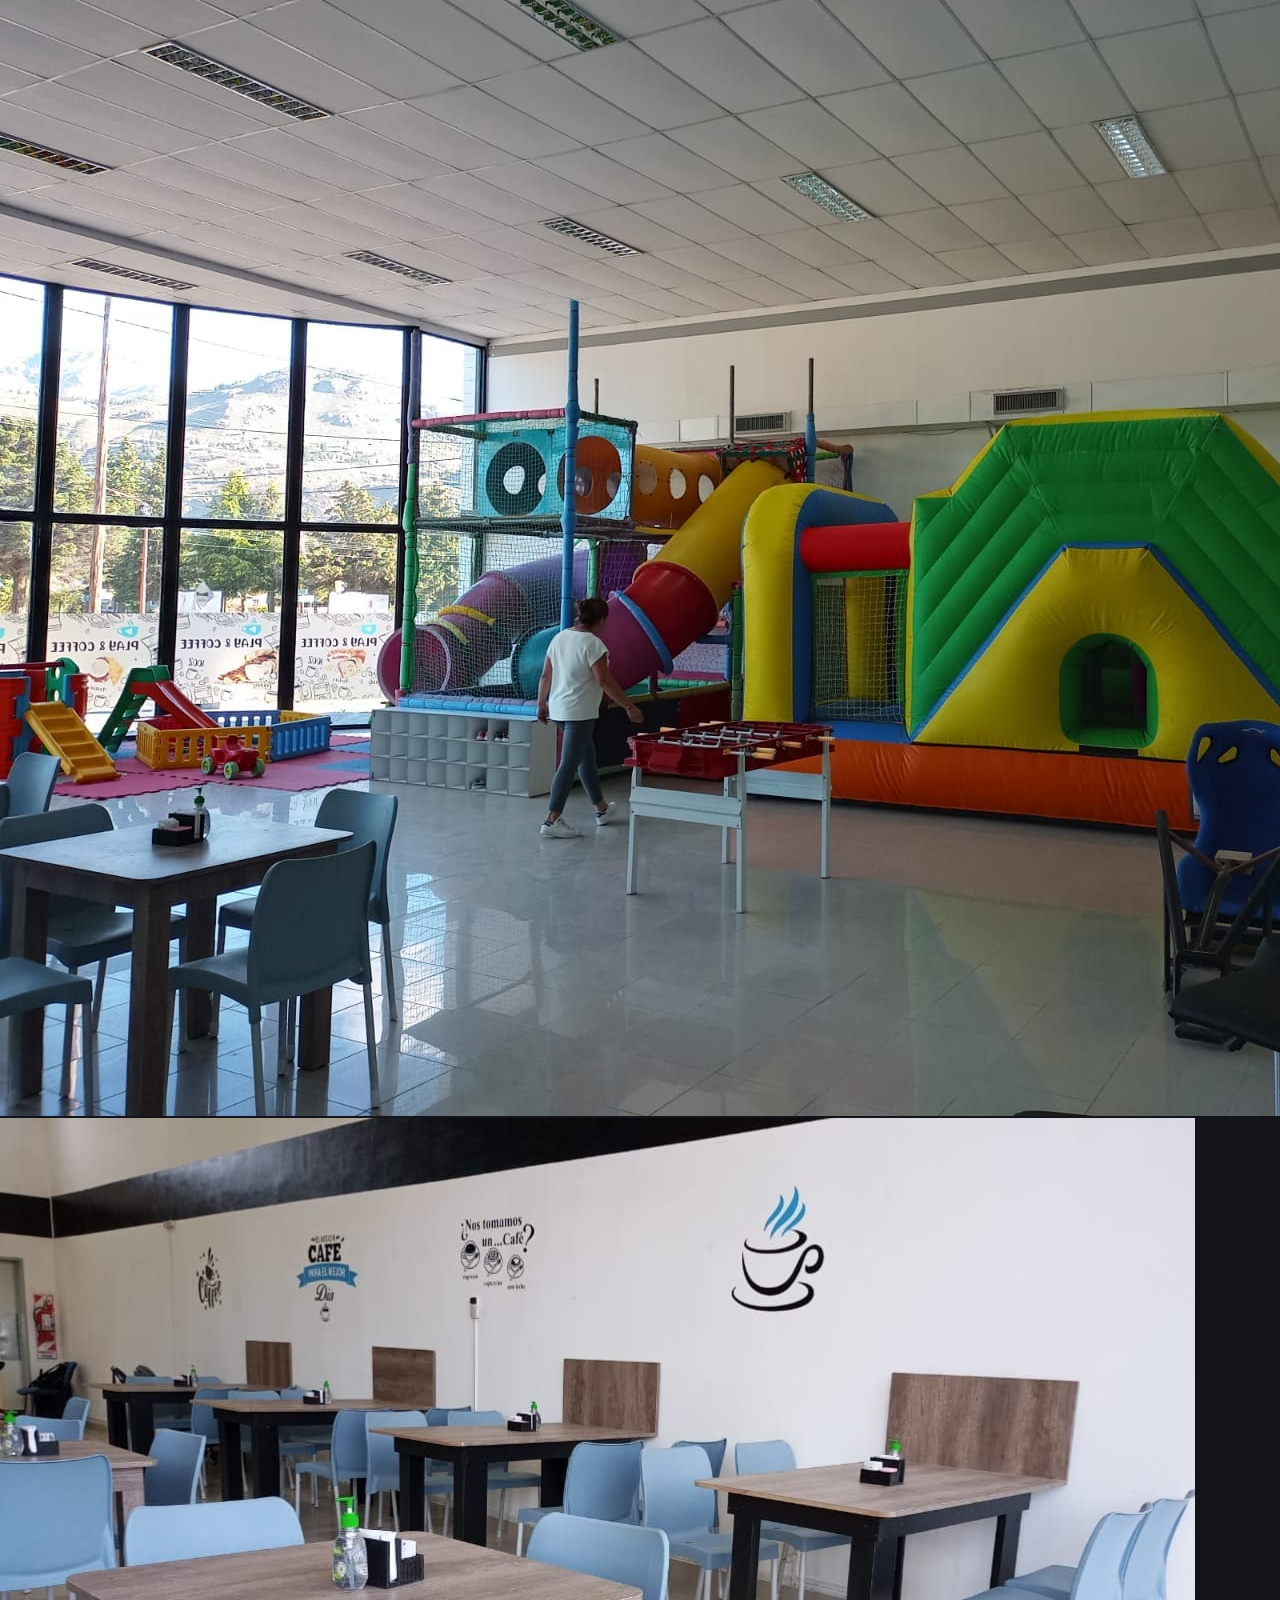
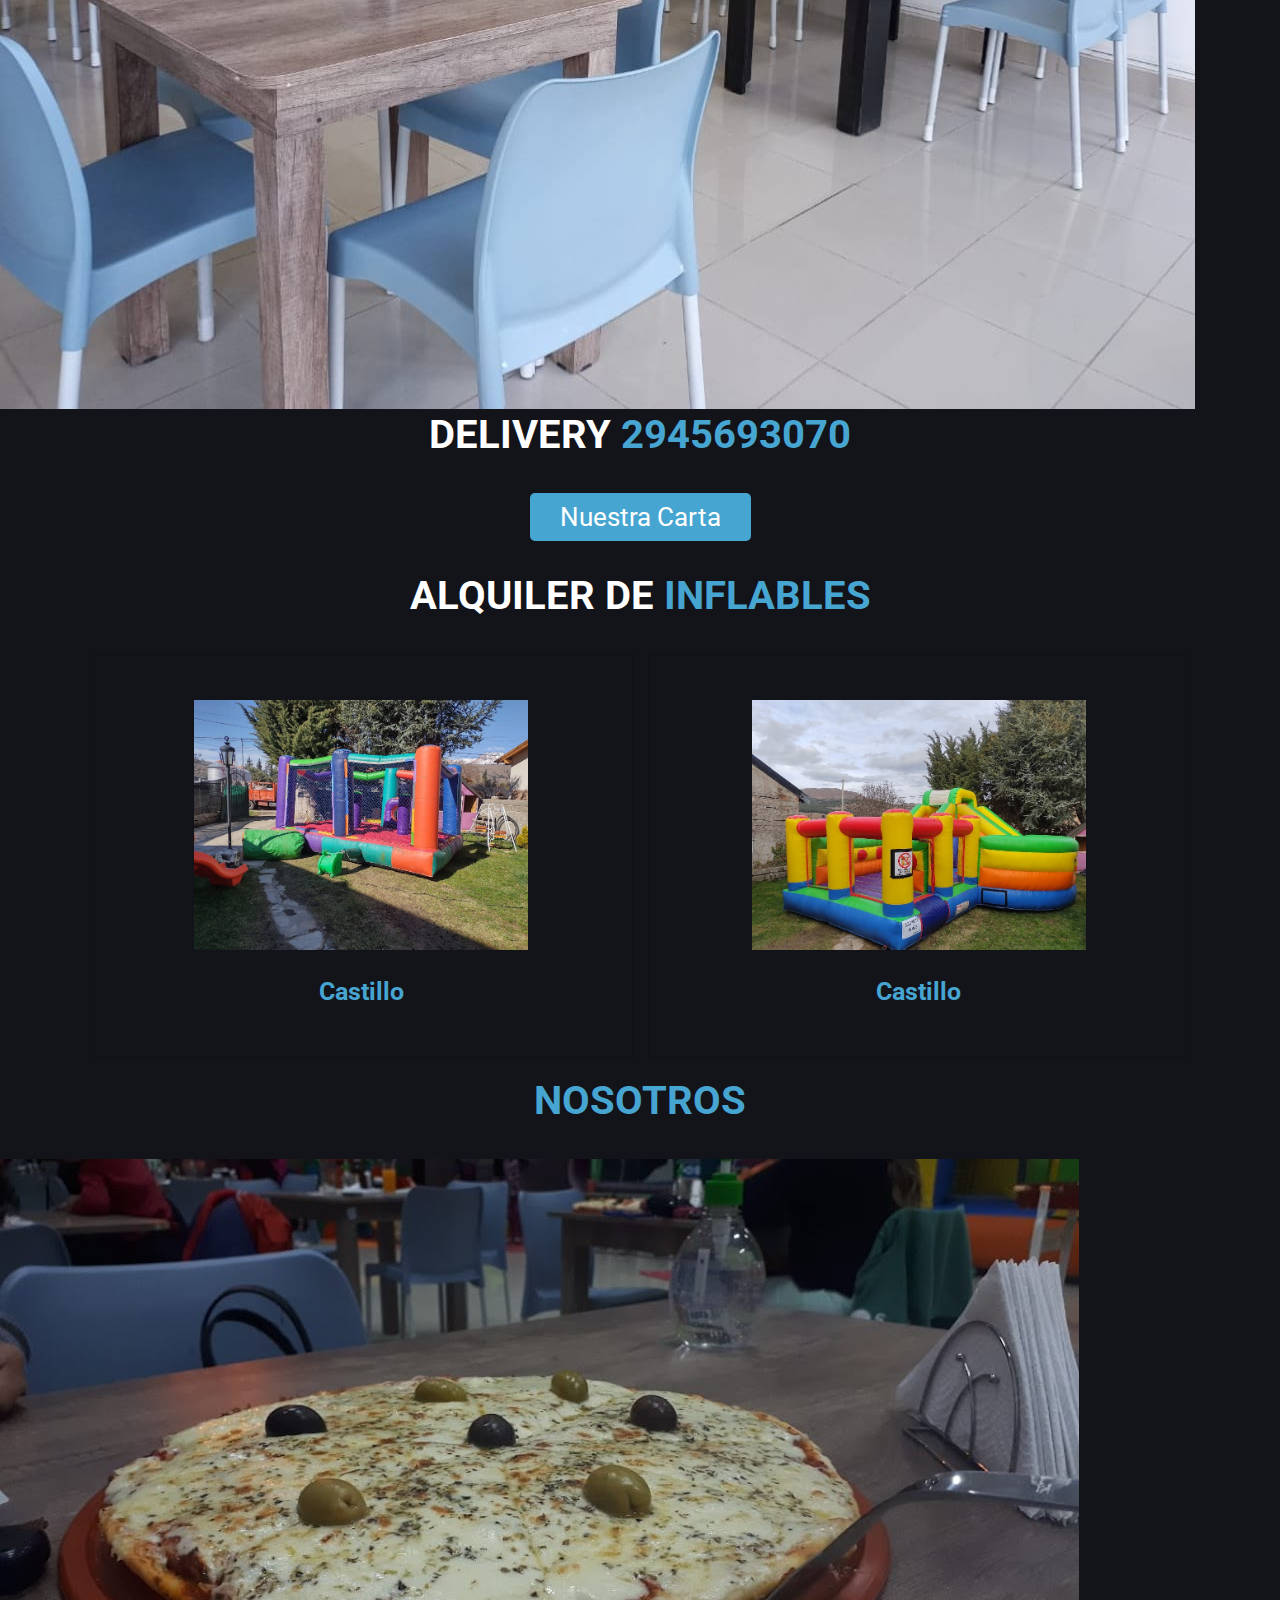
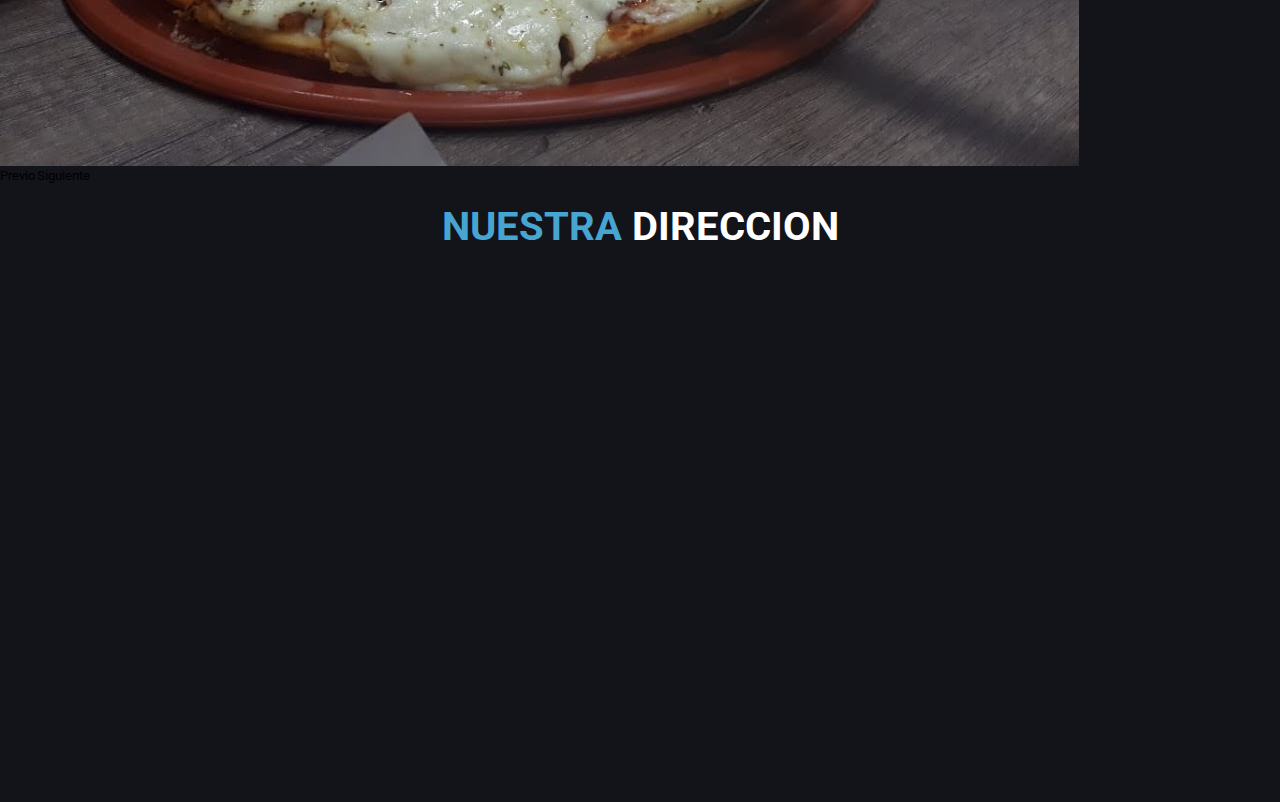
==== commit 92e7a982: "agregue picadas" ====
--- a/index.html
+++ b/index.html
@@ -70,7 +70,7 @@
     
 
     <section class="products" id="products">
-      <h1 class="heading">Alquiler <span>Inflables</span></h1>
+      <h1 class="heading">Alquiler de<span> inflables</span></h1>
 
       <div class="box-container">
         <div class="box">
@@ -102,7 +102,7 @@
               <i class="fas fa-star"></i>
               <i class="fas fa-star-half-alt"></i>
             </div>
-            <!-- <div class="price"><span>$20.99</span></div> -->
+      
           </div>
         </div>
       </div>
@@ -111,7 +111,7 @@
  <!-- Swiper -->
 
  <div id="carouselExampleFade" class="carousel slide carousel-fade" data-bs-ride="carousel">
-  <h1 class="heading"><span>Galeria</span></h1>
+  <h1 class="heading"><span>Nosotros</span></h1>
   <div class="carousel-inner">
     <div class="carousel-item active">
       <img src="/images/img7.jpg" class="d-block w-100" h-alt="...">
